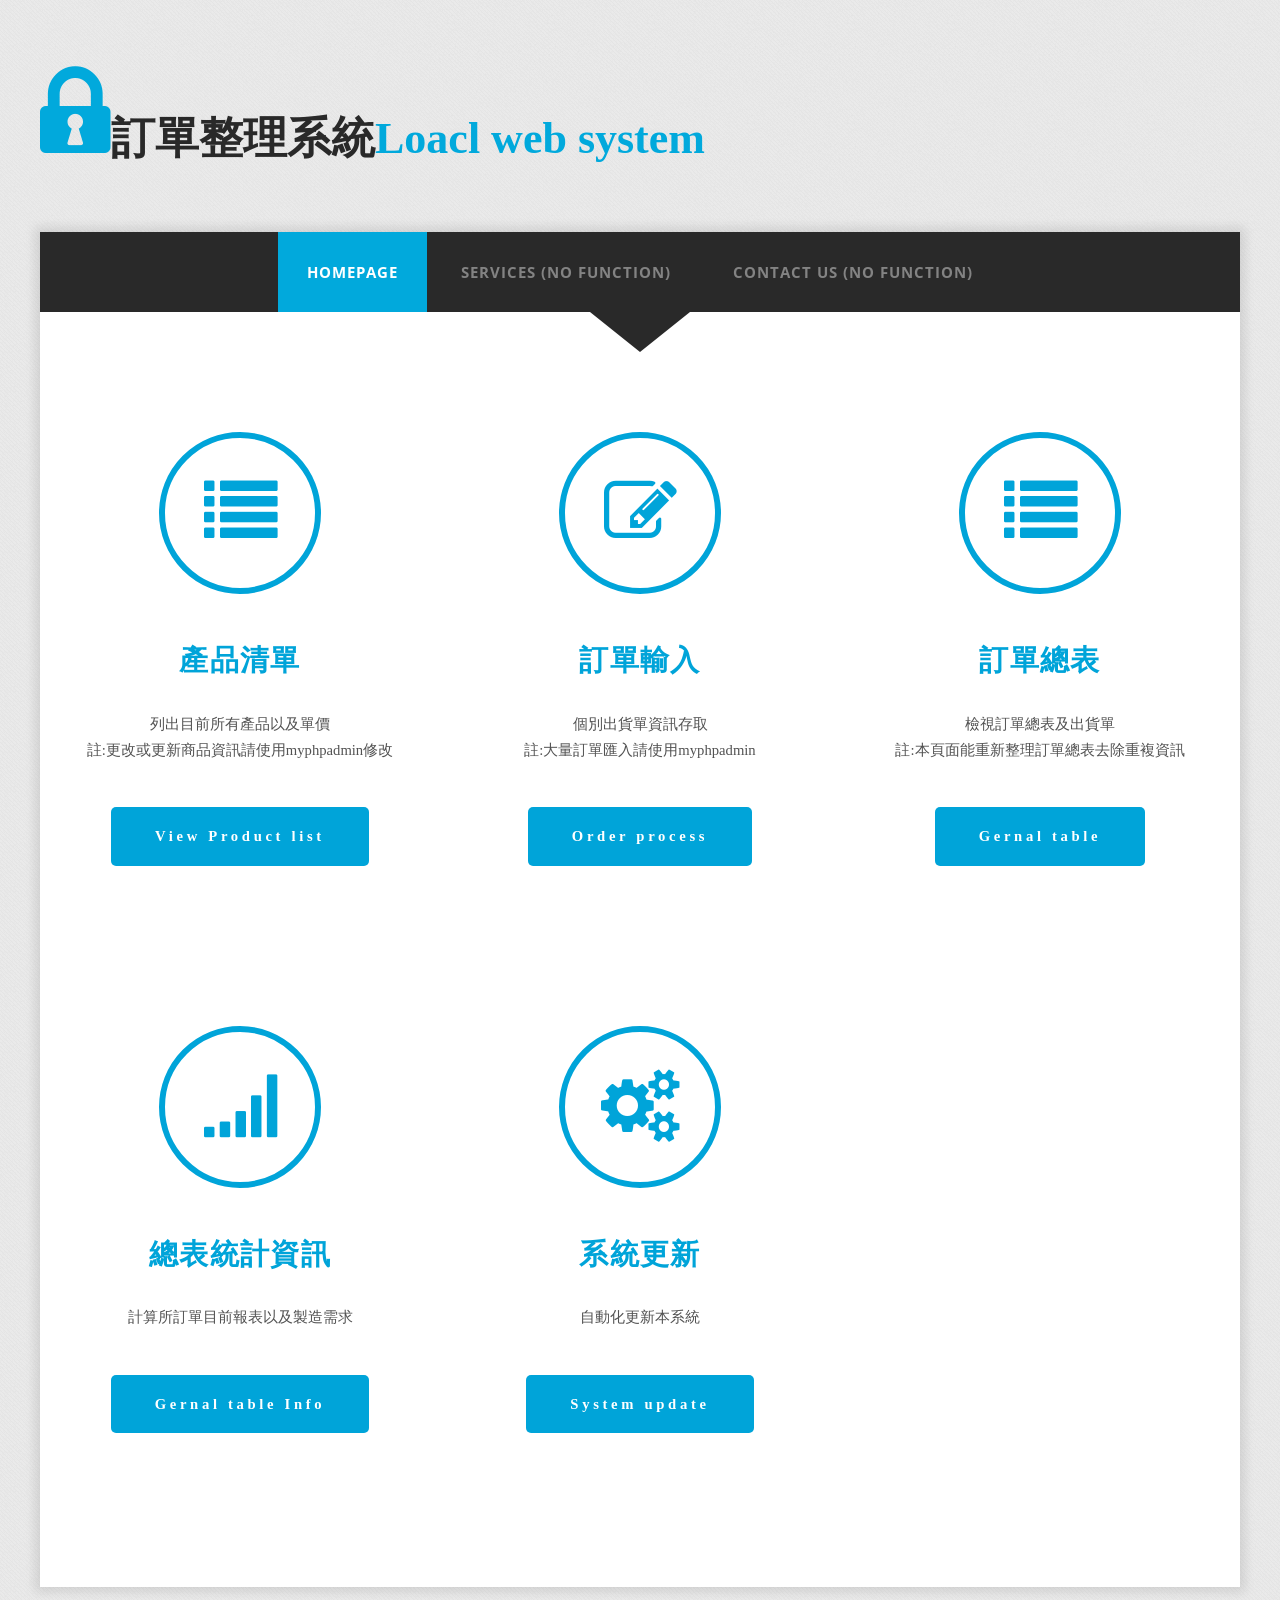
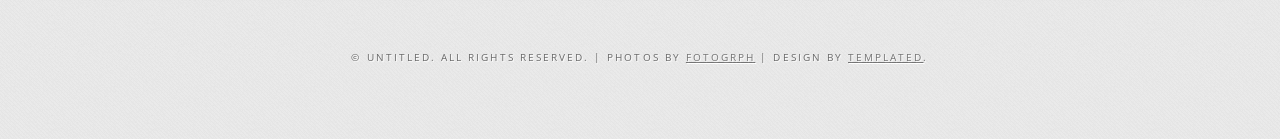
==== index.html @ a763fcd6 "update test" ====
<!DOCTYPE html PUBLIC "-//W3C//DTD XHTML 1.0 Strict//EN" "http://www.w3.org/TR/xhtml1/DTD/xhtml1-strict.dtd">
<!--
Design by TEMPLATED
http://templated.co
Released for free under the Creative Commons Attribution License

Name       : Justifiable 
Description: A two-column, fixed-width design with dark color scheme.
Version    : 1.0
Released   : 20130801

-->
<html xmlns="http://www.w3.org/1999/xhtml">
<head>
<meta http-equiv="Content-Type" content="text/html; charset=utf-8" />
<title>The test temple</title>
<meta name="keywords" content="" />
<meta name="description" content="" />
<link href="http://fonts.googleapis.com/css?family=Open+Sans:400,300,600,700,800|Open+Sans+Condensed:300,700" rel="stylesheet" />
<link href="default.css" rel="stylesheet" type="text/css" media="all" />
<link href="fonts.css" rel="stylesheet" type="text/css" media="all" />

<!--[if IE 6]><link href="default_ie6.css" rel="stylesheet" type="text/css" /><![endif]-->

</head>
<body>
<div id="logo" class="container">
	<h1 style="font-family:微軟正黑體;text-transform:initial;font-size:300%"><span class="icon icon-lock icon-size"></span>訂單整理系統<span>Loacl web system</span></h1>
</div>
<div id="wrapper" class="container">
	<div id="menu" class="container">
		<ul>
			<li class="current_page_item"><a href="#" accesskey="1" title="">Homepage</a></li>
			<li><a href="#" accesskey="1" title="">Services (No function)</a></li>
			<li><a href="#" accesskey="5" title="">Contact Us (No function)</a></li>
		</ul>
	</div>
	<div id="three-column" class="container">
		<div><span class="arrow-down"></span></div>
		<div id="tbox1"> <span class="icon icon-list"></span>
			<div class="title">
				<h2 style="font-family:微軟正黑體;text-transform:initial;font-size:200%">產品清單</h2>
			</div>
			<p style="font-family:微軟正黑體;text-transform:initial;font-size:100%">列出目前所有產品以及單價<br>註:更改或更新商品資訊請使用myphpadmin修改</p>
			<a href="call_product_list_from_mysql.php" class="button" style="font-family:微軟正黑體;text-transform:initial;font-size:150%">View Product list</a> </div>
		<div id="tbox2"> <span class="icon icon-edit"></span>
			<div class="title">
				<h2 style="font-family:微軟正黑體;text-transform:initial;font-size:200%">訂單輸入</h2>
			</div>
			<p style="font-family:微軟正黑體;text-transform:initial;font-size:100%">個別出貨單資訊存取<br>註:大量訂單匯入請使用myphpadmin</p>
			<a href="order_process.php" class="button" style="font-family:微軟正黑體;text-transform:initial;font-size:150%">Order process</a> </div>
		<div id="tbox3"> <span class="icon icon-list"></span>
			<div class="title">
				<h2 style="font-family:微軟正黑體;text-transform:initial;font-size:200%">訂單總表</h2>
			</div>
			<p style="font-family:微軟正黑體;text-transform:initial;font-size:100%">檢視訂單總表及出貨單<br>註:本頁面能重新整理訂單總表去除重複資訊</p>
			<a href="get_gernal_table.php" class="button" style="font-family:微軟正黑體;text-transform:initial;font-size:150%">Gernal table</a> </div>
	</div>
	<div id="three-column" class="container">
		<div id="tbox1"> <span class="icon icon-signal"></span>
			<div class="title">
				<h2 style="font-family:微軟正黑體;text-transform:initial;font-size:200%">總表統計資訊</h2>
			</div>
			<p style="font-family:微軟正黑體;text-transform:initial;font-size:100%">計算所訂單目前報表以及製造需求</p>
			<a href="general_table.php" class="button" style="font-family:微軟正黑體;text-transform:initial;font-size:150%">Gernal table Info</a> </div>
		
		<div id="tbox2"> <span class="icon icon-cogs"></span>
			<div class="title">
				<h2 style="font-family:微軟正黑體;text-transform:initial;font-size:200%">系統更新</h2>
			</div>
			<p style="font-family:微軟正黑體;text-transform:initial;font-size:100%">自動化更新本系統</p>
			<a href="update.php" class="button" style="font-family:微軟正黑體;text-transform:initial;font-size:150%">System update</a> </div>
	</div>
	<!---
	<div id="page">
		<div><span class="arrow-down"></span></div>
		<div id="box1">
			<div class="title">
				<h2>Welcome to our website</h2>
				<span class="byline">Integer sit amet pede vel arcu aliquet pretium</span> </div>
			<p>This is <strong>Justifiable</strong>, a free, fully standards-compliant CSS template designed by <a href="http://templated.co" rel="nofollow">TEMPLATED</a>. The photos in this template are from <a href="http://fotogrph.com/"> Fotogrph</a>. This free template is released under the <a href="http://templated.co/license">Creative Commons Attribution</a> license, so you're pretty much free to do whatever you want with it (even use it commercially) provided you give us credit for it. Have fun :) </p>
			<a href="#" class="button">Learn More</a>
		</div>
		<div id="box2">
			<div class="title">
				<h2>Fusce ultrices fringilla</h2>
				<span class="byline">Integer sit amet pede vel arcu aliquet pretium</span> </div>
			<p>Mauris aliquet. Aliquam sem leo, vulputate sed, convallis at, ultricies quis, justo. Donec nonummy magna quis risus. Quisque eleifend. Phasellus tempor vehicula justo. Aliquam lacinia metus ut elit. Suspendisse iaculis mauris nec lorem. Quisque semper augue mattis wisi. Maecenas ligula. Pellentesque viverra vulputate enim. Aliquam erat volutpat. Curabitur sit amet nulla. Nam in massa.</p>	
			<a href="#" class="button">Learn More</a>
		</div>
	</div>
	<div id="portfolio">
		<div><span class="arrow-down"></span></div>
		<div class="title">
			<h2>Our Latest Work</h2>
			<span class="byline">Integer sit amet pede vel arcu aliquet pretium</span> </div>
		<ul>
			<li class="current_item"><a href="#" class="image image-full"><img src="images/pic01.jpg" alt="" /></a></li>
			<li><a href="#" class="image image-full"><img src="images/pic02.jpg" alt="" /></a></li>
			<li><a href="#" class="image image-full"><img src="images/pic03.jpg" alt="" /></a></li>
			<li><a href="#" class="image image-full"><img src="images/pic04.jpg" alt="" /></a></li>
			<li><a href="#" class="image image-full"><img src="images/pic05.jpg" alt="" /></a></li>
			<li><a href="#" class="image image-full"><img src="images/pic06.jpg" alt="" /></a></li>
		</ul>
		<div class="content">
			<p>Aliquam sem leo, vulputate sed, convallis at, ultricies quis, justo. Donec nonummy magna quis risus. Quisque eleifend. Phasellus tempor vehicula justo. Aliquam lacinia metus ut elit. Suspendisse iaculis mauris nec lorem. Vestibulum suscipit volutpat nulla.</p>
			<div class="actions"> <a href="#" class="button button-big">Get Started</a> <a href="#" class="button button-big button-alt">Learn More</a> </div>
		</div>
	</div>
	---->
</div>

<div id="copyright">
	<p>&copy; Untitled. All rights reserved. | Photos by <a href="http://fotogrph.com/">Fotogrph</a> | Design by <a href="http://templated.co" rel="nofollow">TEMPLATED</a>.</p>
</div>
</body>
</html>
---- default.css ----
html, body
	{
		height: 100%;
	}
	
	body
	{
		margin: 0px;
		padding: 0px;
		background: #E9E9E9 url(images/bg01.png) repeat;
		font-family: 'Open Sans', sans-serif;
		font-size: 11pt;
		font-weight: 400;
		color: #969696;
	}
	
	
	h1, h2, h3
	{
		margin: 0;
		padding: 0;
		font-weight: 900;
	}
	
	p, ol, ul
	{
		margin-top: 0;
	}
	
	ol, ul
	{
		padding: 0;
		list-style: none;
	}
	
	p
	{
		line-height: 180%;
	}
	
	strong
	{
	}
	
	a
	{
		color: #0000FF;
	}
	
	a:hover
	{
		text-decoration: none;
	}
	
	.container
	{
		margin: 0px auto;
		width: 1200px;
	}

	.container2
	{
		margin: 0px auto;
		width: 1200px;
	}
	
/*********************************************************************************/
/* Image Style                                                                   */
/*********************************************************************************/

	.image
	{
		display: inline-block;
	}
	
	.image img
	{
		display: block;
		width: 100%;
	}
	
	.image-full
	{
		display: block;
		width: 100%;
		margin: 0 0 0 0;
	}
	
	.image-left
	{
		float: left;
		margin: 0 2em 2em 0;
	}
	
	.image-centered
	{
		display: block;
		margin: 0 0 2em 0;
	}
	
	.image-centered img
	{
		margin: 0 auto;
		width: auto;
	}

/*********************************************************************************/
/* List Styles                                                                   */
/*********************************************************************************/

	ul.style1
	{
	}


/*********************************************************************************/
/* Social Icon Styles                                                            */
/*********************************************************************************/

	ul.contact
	{
		margin: 0;
		padding: 2em 0em 0em 0em;
		list-style: none;
	}
	
	ul.contact li
	{
		display: inline-block;
		padding: 0em 0.30em;
		font-size: 1em;
	}
	
	ul.contact li span
	{
		display: none;
		margin: 0;
		padding: 0;
	}
	
	ul.contact li a
	{
		color: #FFF;
	}
	
	ul.contact li a:before
	{
		display: inline-block;
		background: #3f3f3f;
		width: 40px;
		height: 40px;
		line-height: 40px;
		border-radius: 20px;
		text-align: center;
		color: #FFFFFF;
	}
	
	ul.contact li a.icon-twitter:before { background: #2DAAE4; }
	ul.contact li a.icon-facebook:before { background: #39599F; }
	ul.contact li a.icon-dribbble:before { background: #C4376B;	}
	ul.contact li a.icon-tumblr:before { background: #31516A; }
	ul.contact li a.icon-rss:before { background: #F2600B; }

/*********************************************************************************/
/* Button Style                                                                  */
/*********************************************************************************/

	.button
	{
		display: inline-block;
		margin-top: 2em;
		background: #00A4D9;
		border-radius: 5px;
		line-height: 4em;
		padding: 0 3em;
		-webkit-transition: all .25s ease-in-out;
		-moz-transition: all .25s ease-in-out;
		-ms-transition: all .25s ease-in-out;
		-o-transition: all .25s ease-in-out;
		transition: all .25s ease-in-out;
		letter-spacing: 0.25em;
		text-decoration: none;
		text-transform: uppercase;
		outline: 0;
		white-space: nowrap;
		font-weight: 900;
		font-size: 1em !important;
		color: #fff !important;
	}

		.button:hover
		{
			background: #18ACD9;
			-webkit-transition: all .25s ease-in-out;
			-moz-transition: all .25s ease-in-out;
			-ms-transition: all .25s ease-in-out;
			-o-transition: all .25s ease-in-out;
			transition: all .25s ease-in-out;
		}
		
		.button:active
		{
			background: #0091BD;
			-webkit-transition: all .25s ease-in-out;
			-moz-transition: all .25s ease-in-out;
			-ms-transition: all .25s ease-in-out;
			-o-transition: all .25s ease-in-out;
			transition: all .25s ease-in-out;
		}
		
			.button-big
			{
				line-height: 4em;
				padding: 0 3em;
				font-size: 1.1em !important;
			}
		
/*********************************************************************************/
/* Wrappers                                                                      */
/*********************************************************************************/

	#wrapper
	{
		position: relative;
		padding: 0em 0em 5em 0em;
		background: #FFF;
		box-shadow: 0px 0px 10px 5px rgba(0,0,0,0.1);
	}

/*********************************************************************************/
/* Header                                                                        */
/*********************************************************************************/

	#header
	{
		height: 10em;
	}

/*********************************************************************************/
/* Logo                                                                          */
/*********************************************************************************/

	#logo
	{
		margin: 4em auto 4em auto;
		text-transform: uppercase;
	}
	
	#logo h1
	{
		font-size: 2.2em;
		color: #292929;
	}
	
	#logo h1 a
	{
		margin-left: 0.50em;
		text-decoration: none;
		font-size: 1.5em;
		color: #292929;
	}
	
	#logo span
	{
		color: #01A9DC;
	}

	#logo .icon-size
	{
		padding-top: 0.20em;
		font-size: 2em !important;
		color: #01A9DC;
	}
	
	#logo p
	{
		margin: 0;
		padding: 0 0 0 5em;
		letter-spacing: 0.10em;
		font-size: 0.90em;
		color: #828282;
	}

	#logo p a
	{
		text-decoration: none;
		color: #828282;
	}


/*********************************************************************************/
/* Menu                                                                          */
/*********************************************************************************/

	#menu
	{
		background: #292929;
	}
	
	#menu ul
	{
		margin: 0;
		padding: 0px 0px 0px 0px;
		list-style: none;
		line-height: normal;
		text-align: center;
	}
	
	#menu li
	{
		display: inline-block;
	}
	
	#menu a
	{
		display: block;
		padding: 0em 2em;
		line-height: 80px;
		letter-spacing: 1px;
		text-decoration: none;
		text-transform: uppercase;
		font-size: 1em;
		font-weight: 700;
		color: #838383;
	}
	
	#menu .current_page_item a
	{
		background: #01A9DC;
		color: #FFF;
	}
	
	#menu a:hover
	{
		text-decoration: none;
		color: #FFF;
	}


/*********************************************************************************/
/* Banner                                                                        */
/*********************************************************************************/

	#banner
	{
	}

/*********************************************************************************/
/* Page                                                                          */
/*********************************************************************************/

	#page
	{
		overflow: hidden;
		width: 1100px;
		padding: 0em 50px 5em 50px;
		background: #F4F4F4;
		color: #191919;
	}
	
	#page .arrow-down {
		border-top-color: #FFF !important;
	}
	
	#page .title
	{
		padding: 3em 0em;
		letter-spacing: 0.10em;
		text-transform: uppercase;
	}
	
	#page .title h2
	{
		font-size: 2em;
		color: #474747;
	}
	
	#page .title .byline
	{
		padding-top: 0.50em;
		font-size: 0.90em;
		color: #858585;
	}

	#page #box1
	{
		float: left;
		width: 500px;
	}

	#page #box2
	{
		float: right;
		width: 500px;
	}
	
	#page a
	{
		color: #01A9DC;
	}

/*********************************************************************************/
/* Content                                                                       */
/*********************************************************************************/

	#content
	{
	}

/*********************************************************************************/
/* Sidebar                                                                       */
/*********************************************************************************/

	#sidebar
	{
	}

/*********************************************************************************/
/* Footer                                                                        */
/*********************************************************************************/

	#footer
	{
	}

/*********************************************************************************/
/* Copyright                                                                     */
/*********************************************************************************/

	#copyright
	{
		padding: 6em 0em;
		font-size: 0.70em;
		letter-spacing: 0.20em;
		text-align: center;
		text-transform: uppercase;
		text-shadow: 1px 1px 1px #FFF;
		color: #6A6A6A;
	}
	
	#copyright a
	{
		color: #747474;
	}

/*********************************************************************************/
/* Portfolio                                                                     */
/*********************************************************************************/

	#portfolio
	{
		position: relative;
		overflow: hidden;
		width: 1050px;
		padding: 0em 75px 6em 75px;
		background: #292929 url(images/bg01.png) repeat;
	}
	
	#portfolio ul
	{
		margin-bottom: 2em;
		padding: 0;
		list-style: none;
	}
	
	#portfolio li
	{
		float: left;
		width: 310px;
		margin: 0px 10px;
		padding: 10px 10px;
	}
	
	#portfolio li img
	{
		border: 10px solid rgba(0,0,0,.10);
	}
	
	#portfolio li a
	{
		-webkit-transition: all .25s ease-in-out;
		-moz-transition: all .25s ease-in-out;
		-ms-transition: all .25s ease-in-out;
		-o-transition: all .25s ease-in-out;
		transition: all .25s ease-in-out;
		opacity: .5;
	}

	#portfolio li a:hover
	{
		-webkit-transition: all .25s ease-in-out;
		-moz-transition: all .25s ease-in-out;
		-ms-transition: all .25s ease-in-out;
		-o-transition: all .25s ease-in-out;
		transition: all .25s ease-in-out;
		opacity: 1;
	}
	
	#portfolio .current_item a
	{
		opacity: 1;
	}
	
	#portfolio .title
	{
		padding: 3em 0em;
		letter-spacing: 0.20em;
		text-align: center;
		text-transform: uppercase;
	}
	
	#portfolio .title h2
	{
		font-size: 2.5em;
		color: #FFF;
	}
	
	#portfolio .title .byline
	{
		padding-top: 0.50em;
		font-size: 0.90em;
		color: #858585;
	}
	
	#portfolio .actions
	{
		text-align: center;
	}
	
	#portfolio .content
	{
		overflow: hidden;
		padding: 2em 5em 0em 5em;
		text-align: center;
		color: #858585;
	}
	
	#portfolio .content p
	{
		text-shadow: 0px 1px 0px #000;
		font-size: 1.2em;
	}
	
	#portfolio .button
	{
		margin: 2em 0.50em 0em 0.50em;
	}
	
	#portfolio .arrow-down {
		border-top-color: #F4F4F4 !important;
	}

	#pbox1,
	#pbox2,
	#pbox3
	{
		float: left;
		width: 400px;
	}

	.arrow-down {
		margin: 0 auto;
		width:0;
		height:0;
		border-top: 40px solid #FFF;
		border-left: 50px solid transparent;
		border-right: 50px solid transparent;
		display: block;
		text-align: center;
	}
	
/*********************************************************************************/
/* Three Columns                                                                 */
/*********************************************************************************/

	#three-column
	{
		overflow: hidden;
		text-align: center;
		color: #525252;
	}
	
	#three-column h2
	{
		margin: 1em 0em;
		text-transform: uppercase;
		font-size: 1.5em;
		font-weight: 700;
		color: #454445;
	}
	
	#three-column .icon
	{
		position: relative;
		display: block;
		margin: 0px auto 0.80em auto;
		line-height: 150px;
		font-size: 4em;
		background: #FFF;
		width: 150px;
		height: 150px;
		border-radius: 100px;
		border: 6px solid #00A4D9;
		text-align: center;
		color: #00A4D9;
	}
		
	#three-column #tbox1,
	#three-column #tbox2,
	#three-column #tbox3
	{
		float: left;
		width: 320px;
		padding: 80px 40px 80px 40px;
	}
	
	#three-column .title
	{
		letter-spacing: 0.10em;
		text-align: center;
		text-transform: uppercase;
	}
	
	#three-column .title h2
	{
		font-size: 1.60em;
		font-weight: 900;
		font-family: 'Open Sans', sans-serif;
		color: #00A4D9;
	}
	
	#three-column .title .byline
	{
		padding-top: 0.50em;
		font-size: 0.90em;
		color: #858585;
	}

	#three-column .arrow-down
	{
		border-top-color: #292929;
	}
---- fonts.css ----
@charset 'UTF-8';

@font-face
{
	font-family: 'FontAwesome';
	src: url('fonts/fontawesome-webfont.eot?v=3.0.1');
	src: url('fonts/fontawesome-webfont.eot?#iefix&v=3.0.1') format('embedded-opentype'),
	     url('fonts/fontawesome-webfont.woff?v=3.0.1') format('woff'),
	     url('fonts/fontawesome-webfont.ttf?v=3.0.1') format('truetype'),
	     url('fonts/fontawesome-webfont.svg#FontAwesome') format('svg');
	font-weight: normal;
	font-style: normal;
}

@font-face
{
	font-family: 'Font-Awesome-Social';
	src: url('fonts/fontawesome-social-webfont.eot');
	src: url('fonts/fontawesome-social-webfont.eot?#iefix') format('embedded-opentype'),
	     url('fonts/fontawesome-social-webfont.woff') format('woff'),
		 url('fonts/fontawesome-social-webfont.ttf') format('truetype'),
		 url('fonts/fontawesome-social-webfont.svg#Font-Awesome-More') format('svg');
	font-weight: normal;
	font-style: normal;
}

/*********************************************************************************/
/* Icons                                                                         */
/*********************************************************************************/

	/*
		Powered by:
		
		Font Awesome (http://fortawesome.github.com/Font-Awesome/)
		Font Awesome More (http://gregoryloucas.github.com/Font-Awesome-More/)
	*/

	.icon
	{
		text-decoration: none;
	}

		.icon:before
		{
			font-size: 1.25em;
			text-decoration: none;
			font-family: FontAwesome;
			font-weight: normal;
			font-style: normal;
			-webkit-text-rendering: optimizeLegibility;
			-moz-text-rendering: optimizeLegibility;
			-ms-text-rendering: optimizeLegibility;
			-o-text-rendering: optimizeLegibility;
			text-rendering: optimizeLegibility;
			-webkit-font-smoothing: antialiased;
			-moz-font-smoothing: antialiased;
			-ms-font-smoothing: antialiased;
			-o-font-smoothing: antialiased;
			font-smoothing: antialiased;
			-webkit-font-feature-settings: "liga" 1, "dlig" 1;
			-moz-font-feature-settings: "liga=1, dlig=1";
			-ms-font-feature-settings: "liga" 1, "dlig" 1;
			-o-font-feature-settings: "liga" 1, "dlig" 1;
			font-feature-settings: "liga" 1, "dlig" 1;
		}

		.icon-glass:before                { content: "\f000"; }
		.icon-music:before                { content: "\f001"; }
		.icon-search:before               { content: "\f002"; }
		.icon-envelope:before             { content: "\f003"; }
		.icon-heart:before                { content: "\f004"; }
		.icon-star:before                 { content: "\f005"; }
		.icon-star-empty:before           { content: "\f006"; }
		.icon-user:before                 { content: "\f007"; }
		.icon-film:before                 { content: "\f008"; }
		.icon-th-large:before             { content: "\f009"; }
		.icon-th:before                   { content: "\f00a"; }
		.icon-th-list:before              { content: "\f00b"; }
		.icon-ok:before                   { content: "\f00c"; }
		.icon-remove:before               { content: "\f00d"; }
		.icon-zoom-in:before              { content: "\f00e"; }

		.icon-zoom-out:before             { content: "\f010"; }
		.icon-off:before                  { content: "\f011"; }
		.icon-signal:before               { content: "\f012"; }
		.icon-cog:before                  { content: "\f013"; }
		.icon-trash:before                { content: "\f014"; }
		.icon-home:before                 { content: "\f015"; }
		.icon-file:before                 { content: "\f016"; }
		.icon-time:before                 { content: "\f017"; }
		.icon-road:before                 { content: "\f018"; }
		.icon-download-alt:before         { content: "\f019"; }
		.icon-download:before             { content: "\f01a"; }
		.icon-upload:before               { content: "\f01b"; }
		.icon-inbox:before                { content: "\f01c"; }
		.icon-play-circle:before          { content: "\f01d"; }
		.icon-repeat:before               { content: "\f01e"; }

		/* \f020 doesn't work in Safari. all shifted one down */
		.icon-refresh:before              { content: "\f021"; }
		.icon-list-alt:before             { content: "\f022"; }
		.icon-lock:before                 { content: "\f023"; }
		.icon-flag:before                 { content: "\f024"; }
		.icon-headphones:before           { content: "\f025"; }
		.icon-volume-off:before           { content: "\f026"; }
		.icon-volume-down:before          { content: "\f027"; }
		.icon-volume-up:before            { content: "\f028"; }
		.icon-qrcode:before               { content: "\f029"; }
		.icon-barcode:before              { content: "\f02a"; }
		.icon-tag:before                  { content: "\f02b"; }
		.icon-tags:before                 { content: "\f02c"; }
		.icon-book:before                 { content: "\f02d"; }
		.icon-bookmark:before             { content: "\f02e"; }
		.icon-print:before                { content: "\f02f"; }

		.icon-camera:before               { content: "\f030"; }
		.icon-font:before                 { content: "\f031"; }
		.icon-bold:before                 { content: "\f032"; }
		.icon-italic:before               { content: "\f033"; }
		.icon-text-height:before          { content: "\f034"; }
		.icon-text-width:before           { content: "\f035"; }
		.icon-align-left:before           { content: "\f036"; }
		.icon-align-center:before         { content: "\f037"; }
		.icon-align-right:before          { content: "\f038"; }
		.icon-align-justify:before        { content: "\f039"; }
		.icon-list:before                 { content: "\f03a"; }
		.icon-indent-left:before          { content: "\f03b"; }
		.icon-indent-right:before         { content: "\f03c"; }
		.icon-facetime-video:before       { content: "\f03d"; }
		.icon-picture:before              { content: "\f03e"; }

		.icon-pencil:before               { content: "\f040"; }
		.icon-map-marker:before           { content: "\f041"; }
		.icon-adjust:before               { content: "\f042"; }
		.icon-tint:before                 { content: "\f043"; }
		.icon-edit:before                 { content: "\f044"; }
		.icon-share:before                { content: "\f045"; }
		.icon-check:before                { content: "\f046"; }
		.icon-move:before                 { content: "\f047"; }
		.icon-step-backward:before        { content: "\f048"; }
		.icon-fast-backward:before        { content: "\f049"; }
		.icon-backward:before             { content: "\f04a"; }
		.icon-play:before                 { content: "\f04b"; }
		.icon-pause:before                { content: "\f04c"; }
		.icon-stop:before                 { content: "\f04d"; }
		.icon-forward:before              { content: "\f04e"; }

		.icon-fast-forward:before         { content: "\f050"; }
		.icon-step-forward:before         { content: "\f051"; }
		.icon-eject:before                { content: "\f052"; }
		.icon-chevron-left:before         { content: "\f053"; }
		.icon-chevron-right:before        { content: "\f054"; }
		.icon-plus-sign:before            { content: "\f055"; }
		.icon-minus-sign:before           { content: "\f056"; }
		.icon-remove-sign:before          { content: "\f057"; }
		.icon-ok-sign:before              { content: "\f058"; }
		.icon-question-sign:before        { content: "\f059"; }
		.icon-info-sign:before            { content: "\f05a"; }
		.icon-screenshot:before           { content: "\f05b"; }
		.icon-remove-circle:before        { content: "\f05c"; }
		.icon-ok-circle:before            { content: "\f05d"; }
		.icon-ban-circle:before           { content: "\f05e"; }

		.icon-arrow-left:before           { content: "\f060"; }
		.icon-arrow-right:before          { content: "\f061"; }
		.icon-arrow-up:before             { content: "\f062"; }
		.icon-arrow-down:before           { content: "\f063"; }
		.icon-share-alt:before            { content: "\f064"; }
		.icon-resize-full:before          { content: "\f065"; }
		.icon-resize-small:before         { content: "\f066"; }
		.icon-plus:before                 { content: "\f067"; }
		.icon-minus:before                { content: "\f068"; }
		.icon-asterisk:before             { content: "\f069"; }
		.icon-exclamation-sign:before     { content: "\f06a"; }
		.icon-gift:before                 { content: "\f06b"; }
		.icon-leaf:before                 { content: "\f06c"; }
		.icon-fire:before                 { content: "\f06d"; }
		.icon-eye-open:before             { content: "\f06e"; }

		.icon-eye-close:before            { content: "\f070"; }
		.icon-warning-sign:before         { content: "\f071"; }
		.icon-plane:before                { content: "\f072"; }
		.icon-calendar:before             { content: "\f073"; }
		.icon-random:before               { content: "\f074"; }
		.icon-comment:before              { content: "\f075"; }
		.icon-magnet:before               { content: "\f076"; }
		.icon-chevron-up:before           { content: "\f077"; }
		.icon-chevron-down:before         { content: "\f078"; }
		.icon-retweet:before              { content: "\f079"; }
		.icon-shopping-cart:before        { content: "\f07a"; }
		.icon-folder-close:before         { content: "\f07b"; }
		.icon-folder-open:before          { content: "\f07c"; }
		.icon-resize-vertical:before      { content: "\f07d"; }
		.icon-resize-horizontal:before    { content: "\f07e"; }

		.icon-bar-chart:before            { content: "\f080"; }
		.icon-twitter-sign:before         { content: "\f081"; }
		.icon-facebook-sign:before        { content: "\f082"; }
		.icon-camera-retro:before         { content: "\f083"; }
		.icon-key:before                  { content: "\f084"; }
		.icon-cogs:before                 { content: "\f085"; }
		.icon-comments:before             { content: "\f086"; }
		.icon-thumbs-up:before            { content: "\f087"; }
		.icon-thumbs-down:before          { content: "\f088"; }
		.icon-star-half:before            { content: "\f089"; }
		.icon-heart-empty:before          { content: "\f08a"; }
		.icon-signout:before              { content: "\f08b"; }
		.icon-linkedin-sign:before        { content: "\f08c"; }
		.icon-pushpin:before              { content: "\f08d"; }
		.icon-external-link:before        { content: "\f08e"; }

		.icon-signin:before               { content: "\f090"; }
		.icon-trophy:before               { content: "\f091"; }
		.icon-github-sign:before          { content: "\f092"; }
		.icon-upload-alt:before           { content: "\f093"; }
		.icon-lemon:before                { content: "\f094"; }
		.icon-phone:before                { content: "\f095"; }
		.icon-check-empty:before          { content: "\f096"; }
		.icon-bookmark-empty:before       { content: "\f097"; }
		.icon-phone-sign:before           { content: "\f098"; }
		.icon-twitter:before              { content: "\f099"; }
		.icon-facebook:before             { content: "\f09a"; }
		.icon-github:before               { content: "\f09b"; }
		.icon-unlock:before               { content: "\f09c"; }
		.icon-credit-card:before          { content: "\f09d"; }
		.icon-rss:before                  { content: "\f09e"; }

		.icon-hdd:before                  { content: "\f0a0"; }
		.icon-bullhorn:before             { content: "\f0a1"; }
		.icon-bell:before                 { content: "\f0a2"; }
		.icon-certificate:before          { content: "\f0a3"; }
		.icon-hand-right:before           { content: "\f0a4"; }
		.icon-hand-left:before            { content: "\f0a5"; }
		.icon-hand-up:before              { content: "\f0a6"; }
		.icon-hand-down:before            { content: "\f0a7"; }
		.icon-circle-arrow-left:before    { content: "\f0a8"; }
		.icon-circle-arrow-right:before   { content: "\f0a9"; }
		.icon-circle-arrow-up:before      { content: "\f0aa"; }
		.icon-circle-arrow-down:before    { content: "\f0ab"; }
		.icon-globe:before                { content: "\f0ac"; }
		.icon-wrench:before               { content: "\f0ad"; }
		.icon-tasks:before                { content: "\f0ae"; }

		.icon-filter:before               { content: "\f0b0"; }
		.icon-briefcase:before            { content: "\f0b1"; }
		.icon-fullscreen:before           { content: "\f0b2"; }

		.icon-group:before                { content: "\f0c0"; }
		.icon-link:before                 { content: "\f0c1"; }
		.icon-cloud:before                { content: "\f0c2"; }
		.icon-beaker:before               { content: "\f0c3"; }
		.icon-cut:before                  { content: "\f0c4"; }
		.icon-copy:before                 { content: "\f0c5"; }
		.icon-paper-clip:before           { content: "\f0c6"; }
		.icon-save:before                 { content: "\f0c7"; }
		.icon-sign-blank:before           { content: "\f0c8"; }
		.icon-reorder:before              { content: "\f0c9"; }
		.icon-list-ul:before              { content: "\f0ca"; }
		.icon-list-ol:before              { content: "\f0cb"; }
		.icon-strikethrough:before        { content: "\f0cc"; }
		.icon-underline:before            { content: "\f0cd"; }
		.icon-table:before                { content: "\f0ce"; }

		.icon-magic:before                { content: "\f0d0"; }
		.icon-truck:before                { content: "\f0d1"; }
		.icon-pinterest:before            { content: "\f0d2"; }
		.icon-pinterest-sign:before       { content: "\f0d3"; }
		.icon-google-plus-sign:before     { content: "\f0d4"; }
		.icon-google-plus:before          { content: "\f0d5"; }
		.icon-money:before                { content: "\f0d6"; }
		.icon-caret-down:before           { content: "\f0d7"; }
		.icon-caret-up:before             { content: "\f0d8"; }
		.icon-caret-left:before           { content: "\f0d9"; }
		.icon-caret-right:before          { content: "\f0da"; }
		.icon-columns:before              { content: "\f0db"; }
		.icon-sort:before                 { content: "\f0dc"; }
		.icon-sort-down:before            { content: "\f0dd"; }
		.icon-sort-up:before              { content: "\f0de"; }

		.icon-envelope-alt:before         { content: "\f0e0"; }
		.icon-linkedin:before             { content: "\f0e1"; }
		.icon-undo:before                 { content: "\f0e2"; }
		.icon-legal:before                { content: "\f0e3"; }
		.icon-dashboard:before            { content: "\f0e4"; }
		.icon-comment-alt:before          { content: "\f0e5"; }
		.icon-comments-alt:before         { content: "\f0e6"; }
		.icon-bolt:before                 { content: "\f0e7"; }
		.icon-sitemap:before              { content: "\f0e8"; }
		.icon-umbrella:before             { content: "\f0e9"; }
		.icon-paste:before                { content: "\f0ea"; }
		.icon-lightbulb:before            { content: "\f0eb"; }
		.icon-exchange:before             { content: "\f0ec"; }
		.icon-cloud-download:before       { content: "\f0ed"; }
		.icon-cloud-upload:before         { content: "\f0ee"; }

		.icon-user-md:before              { content: "\f0f0"; }
		.icon-stethoscope:before          { content: "\f0f1"; }
		.icon-suitcase:before             { content: "\f0f2"; }
		.icon-bell-alt:before             { content: "\f0f3"; }
		.icon-coffee:before               { content: "\f0f4"; }
		.icon-food:before                 { content: "\f0f5"; }
		.icon-file-alt:before             { content: "\f0f6"; }
		.icon-building:before             { content: "\f0f7"; }
		.icon-hospital:before             { content: "\f0f8"; }
		.icon-ambulance:before            { content: "\f0f9"; }
		.icon-medkit:before               { content: "\f0fa"; }
		.icon-fighter-jet:before          { content: "\f0fb"; }
		.icon-beer:before                 { content: "\f0fc"; }
		.icon-h-sign:before               { content: "\f0fd"; }
		.icon-plus-sign-alt:before        { content: "\f0fe"; }

		.icon-double-angle-left:before    { content: "\f100"; }
		.icon-double-angle-right:before   { content: "\f101"; }
		.icon-double-angle-up:before      { content: "\f102"; }
		.icon-double-angle-down:before    { content: "\f103"; }
		.icon-angle-left:before           { content: "\f104"; }
		.icon-angle-right:before          { content: "\f105"; }
		.icon-angle-up:before             { content: "\f106"; }
		.icon-angle-down:before           { content: "\f107"; }
		.icon-desktop:before              { content: "\f108"; }
		.icon-laptop:before               { content: "\f109"; }
		.icon-tablet:before               { content: "\f10a"; }
		.icon-mobile-phone:before         { content: "\f10b"; }
		.icon-circle-blank:before         { content: "\f10c"; }
		.icon-quote-left:before           { content: "\f10d"; }
		.icon-quote-right:before          { content: "\f10e"; }

		.icon-spinner:before              { content: "\f110"; }
		.icon-circle:before               { content: "\f111"; }
		.icon-reply:before                { content: "\f112"; }
		.icon-github-alt:before           { content: "\f113"; }
		.icon-folder-close-alt:before     { content: "\f114"; }
		.icon-folder-open-alt:before      { content: "\f115"; }

		.icon-blogger-sign:before,.icon-blogger:before,.icon-delicious:before,.icon-dribbble-sign:before,.icon-dribbble:before,.icon-dropbox:before,.icon-drupal:before,.icon-evernote-sign:before,.icon-evernote:before,.icon-flickr-sign:before,.icon-flickr:before,.icon-forrst-sign:before,.icon-forrst:before,.icon-foursquare-sign:before,.icon-foursquare:before,.icon-git-fork:before,.icon-hacker-news:before,.icon-instagram:before,.icon-lastfm-sign:before,.icon-lastfm:before,.icon-paypal:before,.icon-picasa-sign:before,.icon-picasa:before,.icon-reddit:before,.icon-share-this-sign:before,.icon-share-this:before,.icon-skype:before,.icon-soundcloud:before,.icon-spotify:before,.icon-stack-overflow:before,.icon-tumblr-sign:before,.icon-tumblr:before,.icon-vimeo-sign:before,.icon-vimeo:before,.icon-wordpress-sign:before,.icon-wordpress:before,.icon-yelp-sign:before,.icon-yelp:before,.icon-youtube-sign:before,.icon-youtube:before              {font-family:'Font-Awesome-Social'; }

		.icon-dropbox:before              { content: "\f300"; }
		.icon-drupal:before               { content: "\f301"; }
		.icon-git-fork:before             { content: "\f302"; }
		.icon-instagram:before            { content: "\f303"; }
		.icon-share-this-sign:before      { content: "\f304"; }
		.icon-share-this:before           { content: "\f305"; }
		.icon-foursquare-sign:before      { content: "\f306"; }
		.icon-foursquare:before           { content: "\f307"; }
		.icon-hacker-news:before          { content: "\f308"; }
		.icon-skype:before                { content: "\f309"; }
		.icon-spotify:before              { content: "\f30a"; }
		.icon-soundcloud:before           { content: "\f30b"; }
		.icon-paypal:before               { content: "\f30c"; }
		.icon-youtube-sign:before         { content: "\f30d"; }
		.icon-youtube:before              { content: "\f30e"; }
		.icon-reddit:before               { content: "\f30f"; }
		.icon-blogger-sign:before         { content: "\f310"; }
		.icon-blogger:before              { content: "\f311"; }
		.icon-dribbble-sign:before        { content: "\f312"; }
		.icon-dribbble:before             { content: "\f313"; }
		.icon-evernote-sign:before        { content: "\f314"; }
		.icon-evernote:before             { content: "\f315"; }
		.icon-flickr-sign:before          { content: "\f316"; }
		.icon-flickr:before               { content: "\f317"; }
		.icon-forrst-sign:before          { content: "\f318"; }
		.icon-forrst:before               { content: "\f319"; }
		.icon-delicious:before            { content: "\f31a"; }
		.icon-lastfm-sign:before          { content: "\f31b"; }
		.icon-lastfm:before               { content: "\f31c"; }
		.icon-picasa-sign:before          { content: "\f31d"; }
		.icon-picasa:before               { content: "\f31e"; }
		.icon-stack-overflow:before       { content: "\f320"; }
		.icon-tumblr-sign:before          { content: "\f321"; }
		.icon-tumblr:before               { content: "\f322"; }
		.icon-vimeo-sign:before           { content: "\f323"; }
		.icon-vimeo:before                { content: "\f324"; }
		.icon-wordpress-sign:before       { content: "\f325"; }
		.icon-wordpress:before            { content: "\f326"; }
		.icon-yelp-sign:before            { content: "\f327"; }
		.icon-yelp:before                 { content: "\f328"; }
		.icon-cloud-upload:before		  { content: "\f0ee"; }
		.icon-cloud-download:before		  { content: "\f0ed"; }
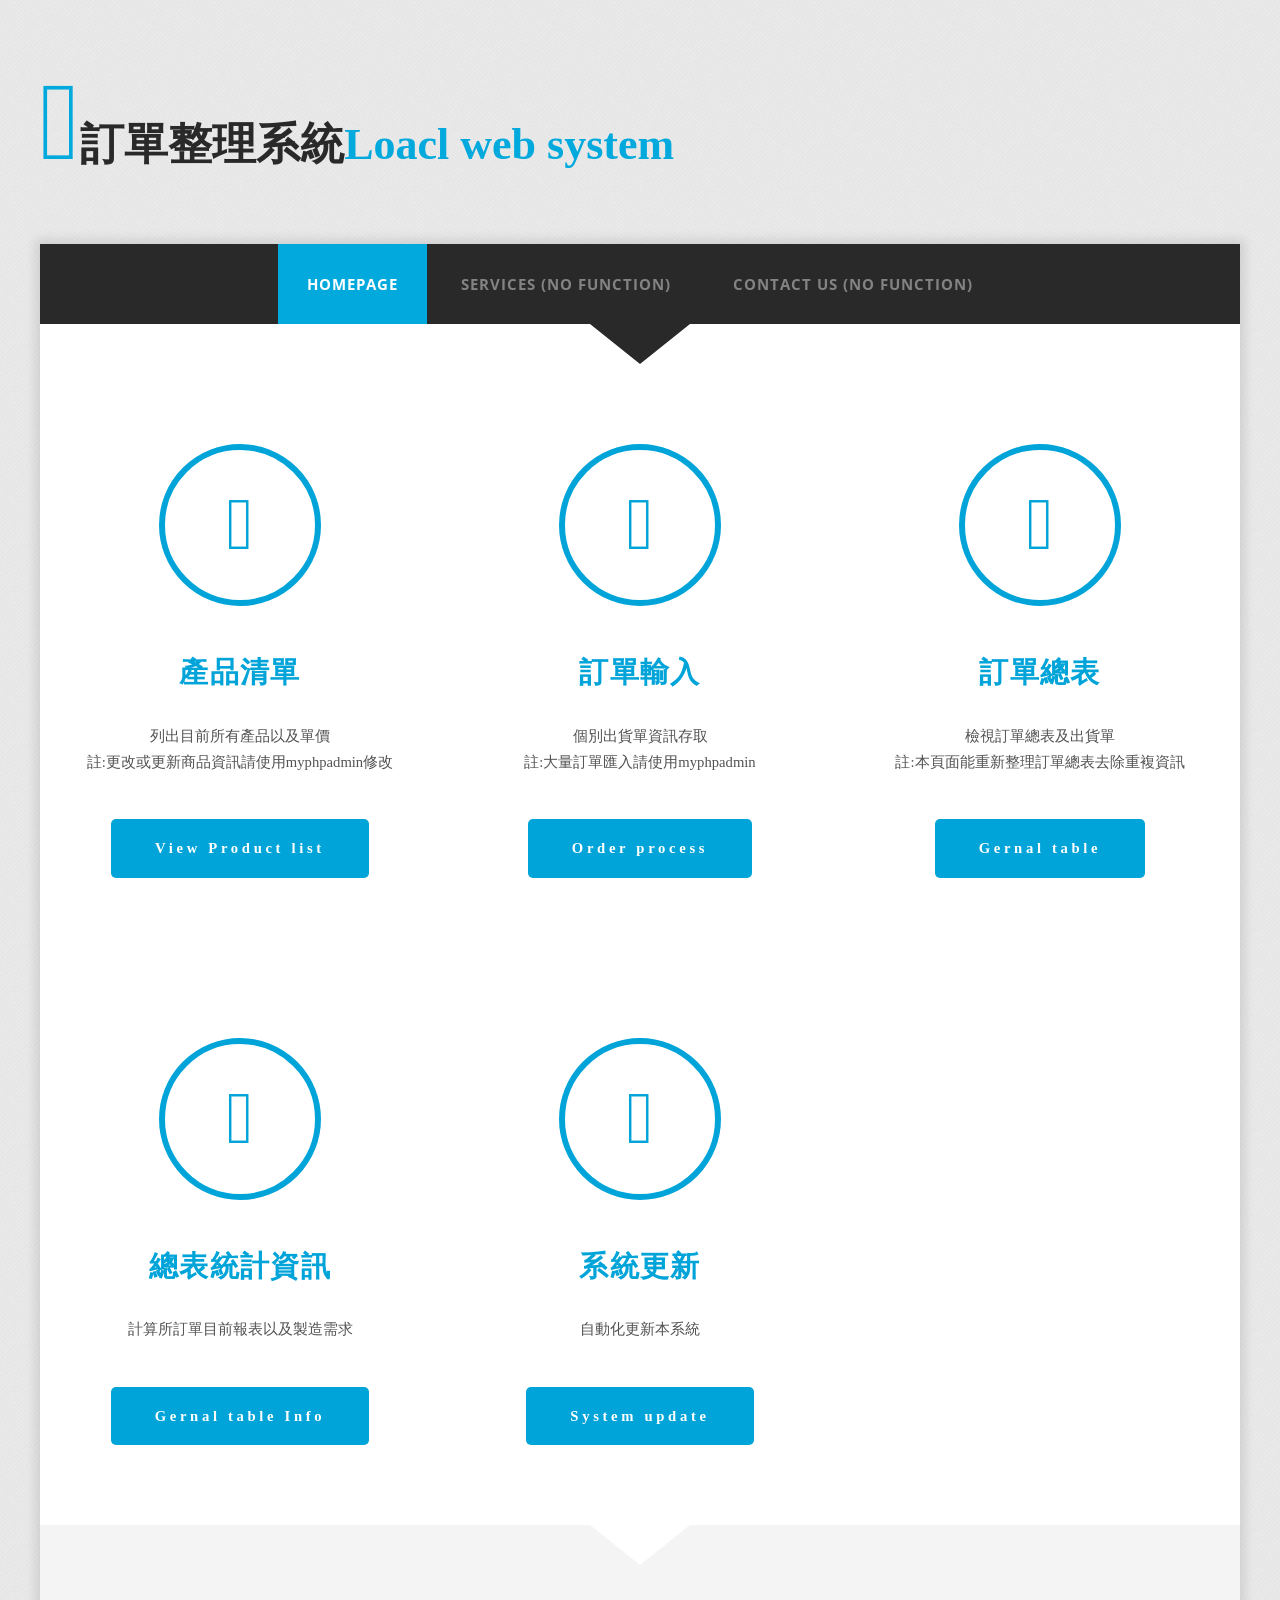
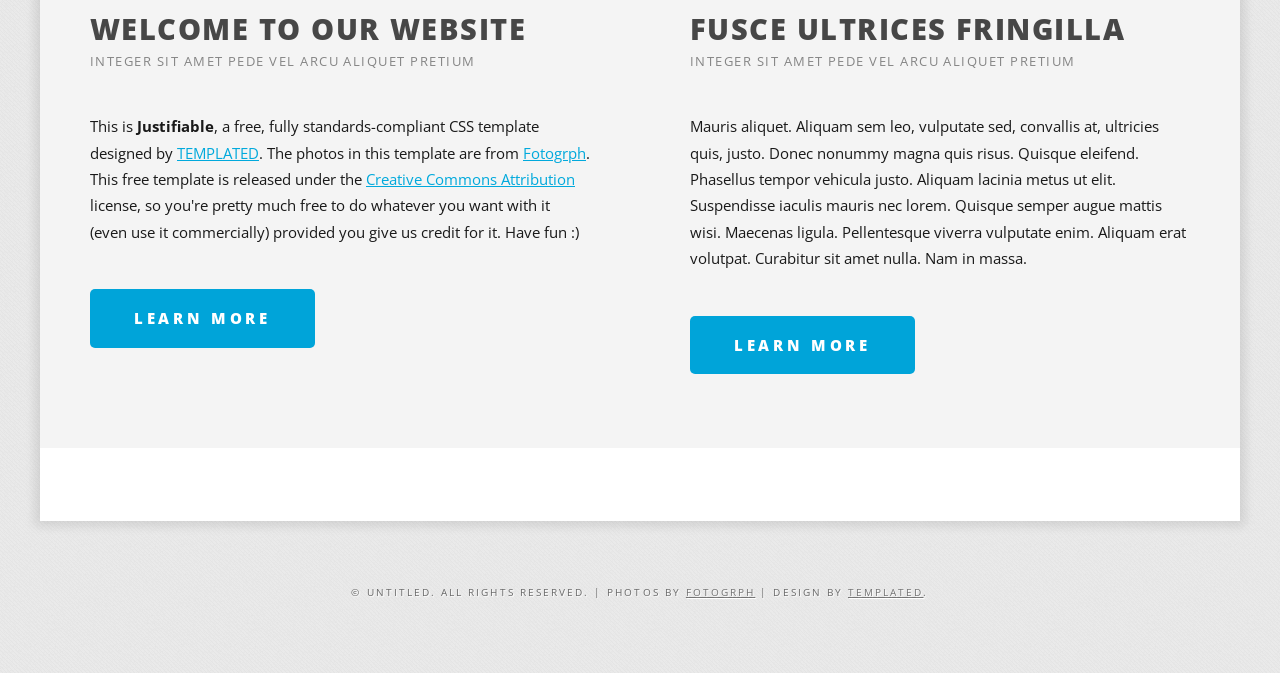
==== commit 64069b74: "update test4" ====
--- a/index.html
+++ b/index.html
@@ -71,7 +71,7 @@
 			<p style="font-family:微軟正黑體;text-transform:initial;font-size:100%">自動化更新本系統</p>
 			<a href="update.php" class="button" style="font-family:微軟正黑體;text-transform:initial;font-size:150%">System update</a> </div>
 	</div>
-	<!---
+	
 	<div id="page">
 		<div><span class="arrow-down"></span></div>
 		<div id="box1">
@@ -88,7 +88,7 @@
 			<p>Mauris aliquet. Aliquam sem leo, vulputate sed, convallis at, ultricies quis, justo. Donec nonummy magna quis risus. Quisque eleifend. Phasellus tempor vehicula justo. Aliquam lacinia metus ut elit. Suspendisse iaculis mauris nec lorem. Quisque semper augue mattis wisi. Maecenas ligula. Pellentesque viverra vulputate enim. Aliquam erat volutpat. Curabitur sit amet nulla. Nam in massa.</p>	
 			<a href="#" class="button">Learn More</a>
 		</div>
-	</div>
+	</div><!---
 	<div id="portfolio">
 		<div><span class="arrow-down"></span></div>
 		<div class="title">
--- a/default.css
+++ b/default.css
@@ -1,3 +1,655 @@
+<<<<<<< HEAD
+	html, body
+	{
+		height: 100%;
+	}
+	
+	body
+	{
+		margin: 0px;
+		padding: 0px;
+		background: #E9E9E9 url(images/bg01.png) repeat;
+		font-family: 'Open Sans', sans-serif;
+		font-size: 11pt;
+		font-weight: 400;
+		color: #969696;
+	}
+	
+	
+	h1, h2, h3
+	{
+		margin: 0;
+		padding: 0;
+		font-weight: 900;
+	}
+	
+	p, ol, ul
+	{
+		margin-top: 0;
+	}
+	
+	ol, ul
+	{
+		padding: 0;
+		list-style: none;
+	}
+	
+	p
+	{
+		line-height: 180%;
+	}
+	
+	strong
+	{
+	}
+	
+	a
+	{
+		color: #0000FF;
+	}
+	
+	a:hover
+	{
+		text-decoration: none;
+	}
+	
+	.container
+	{
+		margin: 0px auto;
+		width: 1200px;
+	}
+
+	.container2
+	{
+		margin: 0px auto;
+		width: 1200px;
+	}
+	
+/*********************************************************************************/
+/* Image Style                                                                   */
+/*********************************************************************************/
+
+	.image
+	{
+		display: inline-block;
+	}
+	
+	.image img
+	{
+		display: block;
+		width: 100%;
+	}
+	
+	.image-full
+	{
+		display: block;
+		width: 100%;
+		margin: 0 0 0 0;
+	}
+	
+	.image-left
+	{
+		float: left;
+		margin: 0 2em 2em 0;
+	}
+	
+	.image-centered
+	{
+		display: block;
+		margin: 0 0 2em 0;
+	}
+	
+	.image-centered img
+	{
+		margin: 0 auto;
+		width: auto;
+	}
+
+/*********************************************************************************/
+/* List Styles                                                                   */
+/*********************************************************************************/
+
+	ul.style1
+	{
+	}
+
+
+/*********************************************************************************/
+/* Social Icon Styles                                                            */
+/*********************************************************************************/
+
+	ul.contact
+	{
+		margin: 0;
+		padding: 2em 0em 0em 0em;
+		list-style: none;
+	}
+	
+	ul.contact li
+	{
+		display: inline-block;
+		padding: 0em 0.30em;
+		font-size: 1em;
+	}
+	
+	ul.contact li span
+	{
+		display: none;
+		margin: 0;
+		padding: 0;
+	}
+	
+	ul.contact li a
+	{
+		color: #FFF;
+	}
+	
+	ul.contact li a:before
+	{
+		display: inline-block;
+		background: #3f3f3f;
+		width: 40px;
+		height: 40px;
+		line-height: 40px;
+		border-radius: 20px;
+		text-align: center;
+		color: #FFFFFF;
+	}
+	
+	ul.contact li a.icon-twitter:before { background: #2DAAE4; }
+	ul.contact li a.icon-facebook:before { background: #39599F; }
+	ul.contact li a.icon-dribbble:before { background: #C4376B;	}
+	ul.contact li a.icon-tumblr:before { background: #31516A; }
+	ul.contact li a.icon-rss:before { background: #F2600B; }
+
+/*********************************************************************************/
+/* Button Style                                                                  */
+/*********************************************************************************/
+
+	.button
+	{
+		display: inline-block;
+		margin-top: 2em;
+		background: #00A4D9;
+		border-radius: 5px;
+		line-height: 4em;
+		padding: 0 3em;
+		-webkit-transition: all .25s ease-in-out;
+		-moz-transition: all .25s ease-in-out;
+		-ms-transition: all .25s ease-in-out;
+		-o-transition: all .25s ease-in-out;
+		transition: all .25s ease-in-out;
+		letter-spacing: 0.25em;
+		text-decoration: none;
+		text-transform: uppercase;
+		outline: 0;
+		white-space: nowrap;
+		font-weight: 900;
+		font-size: 1em !important;
+		color: #fff !important;
+	}
+
+		.button:hover
+		{
+			background: #18ACD9;
+			-webkit-transition: all .25s ease-in-out;
+			-moz-transition: all .25s ease-in-out;
+			-ms-transition: all .25s ease-in-out;
+			-o-transition: all .25s ease-in-out;
+			transition: all .25s ease-in-out;
+		}
+		
+		.button:active
+		{
+			background: #0091BD;
+			-webkit-transition: all .25s ease-in-out;
+			-moz-transition: all .25s ease-in-out;
+			-ms-transition: all .25s ease-in-out;
+			-o-transition: all .25s ease-in-out;
+			transition: all .25s ease-in-out;
+		}
+		
+			.button-big
+			{
+				line-height: 4em;
+				padding: 0 3em;
+				font-size: 1.1em !important;
+			}
+		
+/*********************************************************************************/
+/* Wrappers                                                                      */
+/*********************************************************************************/
+
+	#wrapper
+	{
+		position: relative;
+		padding: 0em 0em 5em 0em;
+		background: #FFF;
+		box-shadow: 0px 0px 10px 5px rgba(0,0,0,0.1);
+	}
+
+/*********************************************************************************/
+/* Header                                                                        */
+/*********************************************************************************/
+
+	#header
+	{
+		height: 10em;
+	}
+
+/*********************************************************************************/
+/* Logo                                                                          */
+/*********************************************************************************/
+
+	#logo
+	{
+		margin: 4em auto 4em auto;
+		text-transform: uppercase;
+	}
+	
+	#logo h1
+	{
+		font-size: 2.2em;
+		color: #292929;
+	}
+	
+	#logo h1 a
+	{
+		margin-left: 0.50em;
+		text-decoration: none;
+		font-size: 1.5em;
+		color: #292929;
+	}
+	
+	#logo span
+	{
+		color: #01A9DC;
+	}
+
+	#logo .icon-size
+	{
+		padding-top: 0.20em;
+		font-size: 2em !important;
+		color: #01A9DC;
+	}
+	
+	#logo p
+	{
+		margin: 0;
+		padding: 0 0 0 5em;
+		letter-spacing: 0.10em;
+		font-size: 0.90em;
+		color: #828282;
+	}
+
+	#logo p a
+	{
+		text-decoration: none;
+		color: #828282;
+	}
+
+
+/*********************************************************************************/
+/* Menu                                                                          */
+/*********************************************************************************/
+
+	#menu
+	{
+		background: #292929;
+	}
+	
+	#menu ul
+	{
+		margin: 0;
+		padding: 0px 0px 0px 0px;
+		list-style: none;
+		line-height: normal;
+		text-align: center;
+	}
+	
+	#menu li
+	{
+		display: inline-block;
+	}
+	
+	#menu a
+	{
+		display: block;
+		padding: 0em 2em;
+		line-height: 80px;
+		letter-spacing: 1px;
+		text-decoration: none;
+		text-transform: uppercase;
+		font-size: 1em;
+		font-weight: 700;
+		color: #838383;
+	}
+	
+	#menu .current_page_item a
+	{
+		background: #01A9DC;
+		color: #FFF;
+	}
+	
+	#menu a:hover
+	{
+		text-decoration: none;
+		color: #FFF;
+	}
+
+
+/*********************************************************************************/
+/* Banner                                                                        */
+/*********************************************************************************/
+
+	#banner
+	{
+	}
+
+/*********************************************************************************/
+/* Page                                                                          */
+/*********************************************************************************/
+
+	#page
+	{
+		overflow: hidden;
+		width: 1100px;
+		padding: 0em 50px 5em 50px;
+		background: #F4F4F4;
+		color: #191919;
+	}
+	
+	#page .arrow-down {
+		border-top-color: #FFF !important;
+	}
+	
+	#page .title
+	{
+		padding: 3em 0em;
+		letter-spacing: 0.10em;
+		text-transform: uppercase;
+	}
+	
+	#page .title h2
+	{
+		font-size: 2em;
+		color: #474747;
+	}
+	
+	#page .title .byline
+	{
+		padding-top: 0.50em;
+		font-size: 0.90em;
+		color: #858585;
+	}
+
+	#page #box1
+	{
+		float: left;
+		width: 500px;
+	}
+
+	#page #box2
+	{
+		float: right;
+		width: 500px;
+	}
+	
+	#page a
+	{
+		color: #01A9DC;
+	}
+
+/*********************************************************************************/
+/* Content                                                                       */
+/*********************************************************************************/
+
+	#content
+	{
+	}
+
+/*********************************************************************************/
+/* Sidebar                                                                       */
+/*********************************************************************************/
+
+	#sidebar
+	{
+	}
+
+/*********************************************************************************/
+/* Footer                                                                        */
+/*********************************************************************************/
+
+	#footer
+	{
+	}
+
+/*********************************************************************************/
+/* Copyright                                                                     */
+/*********************************************************************************/
+
+	#copyright
+	{
+		padding: 6em 0em;
+		font-size: 0.70em;
+		letter-spacing: 0.20em;
+		text-align: center;
+		text-transform: uppercase;
+		text-shadow: 1px 1px 1px #FFF;
+		color: #6A6A6A;
+	}
+	
+	#copyright a
+	{
+		color: #747474;
+	}
+
+/*********************************************************************************/
+/* Portfolio                                                                     */
+/*********************************************************************************/
+
+	#portfolio
+	{
+		position: relative;
+		overflow: hidden;
+		width: 1050px;
+		padding: 0em 75px 6em 75px;
+		background: #292929 url(images/bg01.png) repeat;
+	}
+	
+	#portfolio ul
+	{
+		margin-bottom: 2em;
+		padding: 0;
+		list-style: none;
+	}
+	
+	#portfolio li
+	{
+		float: left;
+		width: 310px;
+		margin: 0px 10px;
+		padding: 10px 10px;
+	}
+	
+	#portfolio li img
+	{
+		border: 10px solid rgba(0,0,0,.10);
+	}
+	
+	#portfolio li a
+	{
+		-webkit-transition: all .25s ease-in-out;
+		-moz-transition: all .25s ease-in-out;
+		-ms-transition: all .25s ease-in-out;
+		-o-transition: all .25s ease-in-out;
+		transition: all .25s ease-in-out;
+		opacity: .5;
+	}
+
+	#portfolio li a:hover
+	{
+		-webkit-transition: all .25s ease-in-out;
+		-moz-transition: all .25s ease-in-out;
+		-ms-transition: all .25s ease-in-out;
+		-o-transition: all .25s ease-in-out;
+		transition: all .25s ease-in-out;
+		opacity: 1;
+	}
+	
+	#portfolio .current_item a
+	{
+		opacity: 1;
+	}
+	
+	#portfolio .title
+	{
+		padding: 3em 0em;
+		letter-spacing: 0.20em;
+		text-align: center;
+		text-transform: uppercase;
+	}
+	
+	#portfolio .title h2
+	{
+		font-size: 2.5em;
+		color: #FFF;
+	}
+	
+	#portfolio .title .byline
+	{
+		padding-top: 0.50em;
+		font-size: 0.90em;
+		color: #858585;
+	}
+	
+	#portfolio .actions
+	{
+		text-align: center;
+	}
+	
+	#portfolio .content
+	{
+		overflow: hidden;
+		padding: 2em 5em 0em 5em;
+		text-align: center;
+		color: #858585;
+	}
+	
+	#portfolio .content p
+	{
+		text-shadow: 0px 1px 0px #000;
+		font-size: 1.2em;
+	}
+	
+	#portfolio .button
+	{
+		margin: 2em 0.50em 0em 0.50em;
+	}
+	
+	#portfolio .arrow-down {
+		border-top-color: #F4F4F4 !important;
+	}
+
+	#pbox1,
+	#pbox2,
+	#pbox3
+	{
+		float: left;
+		width: 400px;
+	}
+
+	.arrow-down {
+		margin: 0 auto;
+		width:0;
+		height:0;
+		border-top: 40px solid #FFF;
+		border-left: 50px solid transparent;
+		border-right: 50px solid transparent;
+		display: block;
+		text-align: center;
+	}
+	
+/*********************************************************************************/
+/* Three Columns                                                                 */
+/*********************************************************************************/
+
+	#three-column
+	{
+		overflow: hidden;
+		text-align: center;
+		color: #525252;
+	}
+	
+	#three-column h2
+	{
+		margin: 1em 0em;
+		text-transform: uppercase;
+		font-size: 1.5em;
+		font-weight: 700;
+		color: #454445;
+	}
+	
+	#three-column .icon
+	{
+		position: relative;
+		display: block;
+		margin: 0px auto 0.80em auto;
+		line-height: 150px;
+		font-size: 4em;
+		background: #FFF;
+		width: 150px;
+		height: 150px;
+		border-radius: 100px;
+		border: 6px solid #00A4D9;
+		text-align: center;
+		color: #00A4D9;
+	}
+		
+	#three-column #tbox1,
+	#three-column #tbox2,
+	#three-column #tbox3
+	{
+		float: left;
+		width: 320px;
+		padding: 80px 40px 80px 40px;
+	}
+	
+	#three-column .title
+	{
+		letter-spacing: 0.10em;
+		text-align: center;
+		text-transform: uppercase;
+	}
+	
+	#three-column .title h2
+	{
+		font-size: 1.60em;
+		font-weight: 900;
+		font-family: 'Open Sans', sans-serif;
+		color: #00A4D9;
+	}
+	
+	#three-column .title .byline
+	{
+		padding-top: 0.50em;
+		font-size: 0.90em;
+		color: #858585;
+	}
+
+	#three-column .arrow-down
+	{
+		border-top-color: #292929;
+	}
+
+
+
+
+
+
+
+
+=======
 	html, body
 	{
 		height: 100%;
@@ -648,3 +1300,4 @@
 
 
 
+>>>>>>> 7f0ca1e7c18d61c62bd0671504377b91e579c50e
--- a/fonts.css
+++ b/fonts.css
@@ -1,3 +1,383 @@
+<<<<<<< HEAD
+@charset 'UTF-8';
+
+@font-face
+{
+	font-family: 'FontAwesome';
+	src: url('fonts/fontawesome-webfont.eot?v=3.0.1');
+	src: url('fonts/fontawesome-webfont.eot?#iefix&v=3.0.1') format('embedded-opentype'),
+	     url('fonts/fontawesome-webfont.woff?v=3.0.1') format('woff'),
+	     url('fonts/fontawesome-webfont.ttf?v=3.0.1') format('truetype'),
+	     url('fonts/fontawesome-webfont.svg#FontAwesome') format('svg');
+	font-weight: normal;
+	font-style: normal;
+}
+
+@font-face
+{
+	font-family: 'Font-Awesome-Social';
+	src: url('fonts/fontawesome-social-webfont.eot');
+	src: url('fonts/fontawesome-social-webfont.eot?#iefix') format('embedded-opentype'),
+	     url('fonts/fontawesome-social-webfont.woff') format('woff'),
+		 url('fonts/fontawesome-social-webfont.ttf') format('truetype'),
+		 url('fonts/fontawesome-social-webfont.svg#Font-Awesome-More') format('svg');
+	font-weight: normal;
+	font-style: normal;
+}
+
+/*********************************************************************************/
+/* Icons                                                                         */
+/*********************************************************************************/
+
+	/*
+		Powered by:
+		
+		Font Awesome (http://fortawesome.github.com/Font-Awesome/)
+		Font Awesome More (http://gregoryloucas.github.com/Font-Awesome-More/)
+	*/
+
+	.icon
+	{
+		text-decoration: none;
+	}
+
+		.icon:before
+		{
+			font-size: 1.25em;
+			text-decoration: none;
+			font-family: FontAwesome;
+			font-weight: normal;
+			font-style: normal;
+			-webkit-text-rendering: optimizeLegibility;
+			-moz-text-rendering: optimizeLegibility;
+			-ms-text-rendering: optimizeLegibility;
+			-o-text-rendering: optimizeLegibility;
+			text-rendering: optimizeLegibility;
+			-webkit-font-smoothing: antialiased;
+			-moz-font-smoothing: antialiased;
+			-ms-font-smoothing: antialiased;
+			-o-font-smoothing: antialiased;
+			font-smoothing: antialiased;
+			-webkit-font-feature-settings: "liga" 1, "dlig" 1;
+			-moz-font-feature-settings: "liga=1, dlig=1";
+			-ms-font-feature-settings: "liga" 1, "dlig" 1;
+			-o-font-feature-settings: "liga" 1, "dlig" 1;
+			font-feature-settings: "liga" 1, "dlig" 1;
+		}
+
+		.icon-glass:before                { content: "\f000"; }
+		.icon-music:before                { content: "\f001"; }
+		.icon-search:before               { content: "\f002"; }
+		.icon-envelope:before             { content: "\f003"; }
+		.icon-heart:before                { content: "\f004"; }
+		.icon-star:before                 { content: "\f005"; }
+		.icon-star-empty:before           { content: "\f006"; }
+		.icon-user:before                 { content: "\f007"; }
+		.icon-film:before                 { content: "\f008"; }
+		.icon-th-large:before             { content: "\f009"; }
+		.icon-th:before                   { content: "\f00a"; }
+		.icon-th-list:before              { content: "\f00b"; }
+		.icon-ok:before                   { content: "\f00c"; }
+		.icon-remove:before               { content: "\f00d"; }
+		.icon-zoom-in:before              { content: "\f00e"; }
+
+		.icon-zoom-out:before             { content: "\f010"; }
+		.icon-off:before                  { content: "\f011"; }
+		.icon-signal:before               { content: "\f012"; }
+		.icon-cog:before                  { content: "\f013"; }
+		.icon-trash:before                { content: "\f014"; }
+		.icon-home:before                 { content: "\f015"; }
+		.icon-file:before                 { content: "\f016"; }
+		.icon-time:before                 { content: "\f017"; }
+		.icon-road:before                 { content: "\f018"; }
+		.icon-download-alt:before         { content: "\f019"; }
+		.icon-download:before             { content: "\f01a"; }
+		.icon-upload:before               { content: "\f01b"; }
+		.icon-inbox:before                { content: "\f01c"; }
+		.icon-play-circle:before          { content: "\f01d"; }
+		.icon-repeat:before               { content: "\f01e"; }
+
+		/* \f020 doesn't work in Safari. all shifted one down */
+		.icon-refresh:before              { content: "\f021"; }
+		.icon-list-alt:before             { content: "\f022"; }
+		.icon-lock:before                 { content: "\f023"; }
+		.icon-flag:before                 { content: "\f024"; }
+		.icon-headphones:before           { content: "\f025"; }
+		.icon-volume-off:before           { content: "\f026"; }
+		.icon-volume-down:before          { content: "\f027"; }
+		.icon-volume-up:before            { content: "\f028"; }
+		.icon-qrcode:before               { content: "\f029"; }
+		.icon-barcode:before              { content: "\f02a"; }
+		.icon-tag:before                  { content: "\f02b"; }
+		.icon-tags:before                 { content: "\f02c"; }
+		.icon-book:before                 { content: "\f02d"; }
+		.icon-bookmark:before             { content: "\f02e"; }
+		.icon-print:before                { content: "\f02f"; }
+
+		.icon-camera:before               { content: "\f030"; }
+		.icon-font:before                 { content: "\f031"; }
+		.icon-bold:before                 { content: "\f032"; }
+		.icon-italic:before               { content: "\f033"; }
+		.icon-text-height:before          { content: "\f034"; }
+		.icon-text-width:before           { content: "\f035"; }
+		.icon-align-left:before           { content: "\f036"; }
+		.icon-align-center:before         { content: "\f037"; }
+		.icon-align-right:before          { content: "\f038"; }
+		.icon-align-justify:before        { content: "\f039"; }
+		.icon-list:before                 { content: "\f03a"; }
+		.icon-indent-left:before          { content: "\f03b"; }
+		.icon-indent-right:before         { content: "\f03c"; }
+		.icon-facetime-video:before       { content: "\f03d"; }
+		.icon-picture:before              { content: "\f03e"; }
+
+		.icon-pencil:before               { content: "\f040"; }
+		.icon-map-marker:before           { content: "\f041"; }
+		.icon-adjust:before               { content: "\f042"; }
+		.icon-tint:before                 { content: "\f043"; }
+		.icon-edit:before                 { content: "\f044"; }
+		.icon-share:before                { content: "\f045"; }
+		.icon-check:before                { content: "\f046"; }
+		.icon-move:before                 { content: "\f047"; }
+		.icon-step-backward:before        { content: "\f048"; }
+		.icon-fast-backward:before        { content: "\f049"; }
+		.icon-backward:before             { content: "\f04a"; }
+		.icon-play:before                 { content: "\f04b"; }
+		.icon-pause:before                { content: "\f04c"; }
+		.icon-stop:before                 { content: "\f04d"; }
+		.icon-forward:before              { content: "\f04e"; }
+
+		.icon-fast-forward:before         { content: "\f050"; }
+		.icon-step-forward:before         { content: "\f051"; }
+		.icon-eject:before                { content: "\f052"; }
+		.icon-chevron-left:before         { content: "\f053"; }
+		.icon-chevron-right:before        { content: "\f054"; }
+		.icon-plus-sign:before            { content: "\f055"; }
+		.icon-minus-sign:before           { content: "\f056"; }
+		.icon-remove-sign:before          { content: "\f057"; }
+		.icon-ok-sign:before              { content: "\f058"; }
+		.icon-question-sign:before        { content: "\f059"; }
+		.icon-info-sign:before            { content: "\f05a"; }
+		.icon-screenshot:before           { content: "\f05b"; }
+		.icon-remove-circle:before        { content: "\f05c"; }
+		.icon-ok-circle:before            { content: "\f05d"; }
+		.icon-ban-circle:before           { content: "\f05e"; }
+
+		.icon-arrow-left:before           { content: "\f060"; }
+		.icon-arrow-right:before          { content: "\f061"; }
+		.icon-arrow-up:before             { content: "\f062"; }
+		.icon-arrow-down:before           { content: "\f063"; }
+		.icon-share-alt:before            { content: "\f064"; }
+		.icon-resize-full:before          { content: "\f065"; }
+		.icon-resize-small:before         { content: "\f066"; }
+		.icon-plus:before                 { content: "\f067"; }
+		.icon-minus:before                { content: "\f068"; }
+		.icon-asterisk:before             { content: "\f069"; }
+		.icon-exclamation-sign:before     { content: "\f06a"; }
+		.icon-gift:before                 { content: "\f06b"; }
+		.icon-leaf:before                 { content: "\f06c"; }
+		.icon-fire:before                 { content: "\f06d"; }
+		.icon-eye-open:before             { content: "\f06e"; }
+
+		.icon-eye-close:before            { content: "\f070"; }
+		.icon-warning-sign:before         { content: "\f071"; }
+		.icon-plane:before                { content: "\f072"; }
+		.icon-calendar:before             { content: "\f073"; }
+		.icon-random:before               { content: "\f074"; }
+		.icon-comment:before              { content: "\f075"; }
+		.icon-magnet:before               { content: "\f076"; }
+		.icon-chevron-up:before           { content: "\f077"; }
+		.icon-chevron-down:before         { content: "\f078"; }
+		.icon-retweet:before              { content: "\f079"; }
+		.icon-shopping-cart:before        { content: "\f07a"; }
+		.icon-folder-close:before         { content: "\f07b"; }
+		.icon-folder-open:before          { content: "\f07c"; }
+		.icon-resize-vertical:before      { content: "\f07d"; }
+		.icon-resize-horizontal:before    { content: "\f07e"; }
+
+		.icon-bar-chart:before            { content: "\f080"; }
+		.icon-twitter-sign:before         { content: "\f081"; }
+		.icon-facebook-sign:before        { content: "\f082"; }
+		.icon-camera-retro:before         { content: "\f083"; }
+		.icon-key:before                  { content: "\f084"; }
+		.icon-cogs:before                 { content: "\f085"; }
+		.icon-comments:before             { content: "\f086"; }
+		.icon-thumbs-up:before            { content: "\f087"; }
+		.icon-thumbs-down:before          { content: "\f088"; }
+		.icon-star-half:before            { content: "\f089"; }
+		.icon-heart-empty:before          { content: "\f08a"; }
+		.icon-signout:before              { content: "\f08b"; }
+		.icon-linkedin-sign:before        { content: "\f08c"; }
+		.icon-pushpin:before              { content: "\f08d"; }
+		.icon-external-link:before        { content: "\f08e"; }
+
+		.icon-signin:before               { content: "\f090"; }
+		.icon-trophy:before               { content: "\f091"; }
+		.icon-github-sign:before          { content: "\f092"; }
+		.icon-upload-alt:before           { content: "\f093"; }
+		.icon-lemon:before                { content: "\f094"; }
+		.icon-phone:before                { content: "\f095"; }
+		.icon-check-empty:before          { content: "\f096"; }
+		.icon-bookmark-empty:before       { content: "\f097"; }
+		.icon-phone-sign:before           { content: "\f098"; }
+		.icon-twitter:before              { content: "\f099"; }
+		.icon-facebook:before             { content: "\f09a"; }
+		.icon-github:before               { content: "\f09b"; }
+		.icon-unlock:before               { content: "\f09c"; }
+		.icon-credit-card:before          { content: "\f09d"; }
+		.icon-rss:before                  { content: "\f09e"; }
+
+		.icon-hdd:before                  { content: "\f0a0"; }
+		.icon-bullhorn:before             { content: "\f0a1"; }
+		.icon-bell:before                 { content: "\f0a2"; }
+		.icon-certificate:before          { content: "\f0a3"; }
+		.icon-hand-right:before           { content: "\f0a4"; }
+		.icon-hand-left:before            { content: "\f0a5"; }
+		.icon-hand-up:before              { content: "\f0a6"; }
+		.icon-hand-down:before            { content: "\f0a7"; }
+		.icon-circle-arrow-left:before    { content: "\f0a8"; }
+		.icon-circle-arrow-right:before   { content: "\f0a9"; }
+		.icon-circle-arrow-up:before      { content: "\f0aa"; }
+		.icon-circle-arrow-down:before    { content: "\f0ab"; }
+		.icon-globe:before                { content: "\f0ac"; }
+		.icon-wrench:before               { content: "\f0ad"; }
+		.icon-tasks:before                { content: "\f0ae"; }
+
+		.icon-filter:before               { content: "\f0b0"; }
+		.icon-briefcase:before            { content: "\f0b1"; }
+		.icon-fullscreen:before           { content: "\f0b2"; }
+
+		.icon-group:before                { content: "\f0c0"; }
+		.icon-link:before                 { content: "\f0c1"; }
+		.icon-cloud:before                { content: "\f0c2"; }
+		.icon-beaker:before               { content: "\f0c3"; }
+		.icon-cut:before                  { content: "\f0c4"; }
+		.icon-copy:before                 { content: "\f0c5"; }
+		.icon-paper-clip:before           { content: "\f0c6"; }
+		.icon-save:before                 { content: "\f0c7"; }
+		.icon-sign-blank:before           { content: "\f0c8"; }
+		.icon-reorder:before              { content: "\f0c9"; }
+		.icon-list-ul:before              { content: "\f0ca"; }
+		.icon-list-ol:before              { content: "\f0cb"; }
+		.icon-strikethrough:before        { content: "\f0cc"; }
+		.icon-underline:before            { content: "\f0cd"; }
+		.icon-table:before                { content: "\f0ce"; }
+
+		.icon-magic:before                { content: "\f0d0"; }
+		.icon-truck:before                { content: "\f0d1"; }
+		.icon-pinterest:before            { content: "\f0d2"; }
+		.icon-pinterest-sign:before       { content: "\f0d3"; }
+		.icon-google-plus-sign:before     { content: "\f0d4"; }
+		.icon-google-plus:before          { content: "\f0d5"; }
+		.icon-money:before                { content: "\f0d6"; }
+		.icon-caret-down:before           { content: "\f0d7"; }
+		.icon-caret-up:before             { content: "\f0d8"; }
+		.icon-caret-left:before           { content: "\f0d9"; }
+		.icon-caret-right:before          { content: "\f0da"; }
+		.icon-columns:before              { content: "\f0db"; }
+		.icon-sort:before                 { content: "\f0dc"; }
+		.icon-sort-down:before            { content: "\f0dd"; }
+		.icon-sort-up:before              { content: "\f0de"; }
+
+		.icon-envelope-alt:before         { content: "\f0e0"; }
+		.icon-linkedin:before             { content: "\f0e1"; }
+		.icon-undo:before                 { content: "\f0e2"; }
+		.icon-legal:before                { content: "\f0e3"; }
+		.icon-dashboard:before            { content: "\f0e4"; }
+		.icon-comment-alt:before          { content: "\f0e5"; }
+		.icon-comments-alt:before         { content: "\f0e6"; }
+		.icon-bolt:before                 { content: "\f0e7"; }
+		.icon-sitemap:before              { content: "\f0e8"; }
+		.icon-umbrella:before             { content: "\f0e9"; }
+		.icon-paste:before                { content: "\f0ea"; }
+		.icon-lightbulb:before            { content: "\f0eb"; }
+		.icon-exchange:before             { content: "\f0ec"; }
+		.icon-cloud-download:before       { content: "\f0ed"; }
+		.icon-cloud-upload:before         { content: "\f0ee"; }
+
+		.icon-user-md:before              { content: "\f0f0"; }
+		.icon-stethoscope:before          { content: "\f0f1"; }
+		.icon-suitcase:before             { content: "\f0f2"; }
+		.icon-bell-alt:before             { content: "\f0f3"; }
+		.icon-coffee:before               { content: "\f0f4"; }
+		.icon-food:before                 { content: "\f0f5"; }
+		.icon-file-alt:before             { content: "\f0f6"; }
+		.icon-building:before             { content: "\f0f7"; }
+		.icon-hospital:before             { content: "\f0f8"; }
+		.icon-ambulance:before            { content: "\f0f9"; }
+		.icon-medkit:before               { content: "\f0fa"; }
+		.icon-fighter-jet:before          { content: "\f0fb"; }
+		.icon-beer:before                 { content: "\f0fc"; }
+		.icon-h-sign:before               { content: "\f0fd"; }
+		.icon-plus-sign-alt:before        { content: "\f0fe"; }
+
+		.icon-double-angle-left:before    { content: "\f100"; }
+		.icon-double-angle-right:before   { content: "\f101"; }
+		.icon-double-angle-up:before      { content: "\f102"; }
+		.icon-double-angle-down:before    { content: "\f103"; }
+		.icon-angle-left:before           { content: "\f104"; }
+		.icon-angle-right:before          { content: "\f105"; }
+		.icon-angle-up:before             { content: "\f106"; }
+		.icon-angle-down:before           { content: "\f107"; }
+		.icon-desktop:before              { content: "\f108"; }
+		.icon-laptop:before               { content: "\f109"; }
+		.icon-tablet:before               { content: "\f10a"; }
+		.icon-mobile-phone:before         { content: "\f10b"; }
+		.icon-circle-blank:before         { content: "\f10c"; }
+		.icon-quote-left:before           { content: "\f10d"; }
+		.icon-quote-right:before          { content: "\f10e"; }
+
+		.icon-spinner:before              { content: "\f110"; }
+		.icon-circle:before               { content: "\f111"; }
+		.icon-reply:before                { content: "\f112"; }
+		.icon-github-alt:before           { content: "\f113"; }
+		.icon-folder-close-alt:before     { content: "\f114"; }
+		.icon-folder-open-alt:before      { content: "\f115"; }
+
+		.icon-blogger-sign:before,.icon-blogger:before,.icon-delicious:before,.icon-dribbble-sign:before,.icon-dribbble:before,.icon-dropbox:before,.icon-drupal:before,.icon-evernote-sign:before,.icon-evernote:before,.icon-flickr-sign:before,.icon-flickr:before,.icon-forrst-sign:before,.icon-forrst:before,.icon-foursquare-sign:before,.icon-foursquare:before,.icon-git-fork:before,.icon-hacker-news:before,.icon-instagram:before,.icon-lastfm-sign:before,.icon-lastfm:before,.icon-paypal:before,.icon-picasa-sign:before,.icon-picasa:before,.icon-reddit:before,.icon-share-this-sign:before,.icon-share-this:before,.icon-skype:before,.icon-soundcloud:before,.icon-spotify:before,.icon-stack-overflow:before,.icon-tumblr-sign:before,.icon-tumblr:before,.icon-vimeo-sign:before,.icon-vimeo:before,.icon-wordpress-sign:before,.icon-wordpress:before,.icon-yelp-sign:before,.icon-yelp:before,.icon-youtube-sign:before,.icon-youtube:before              {font-family:'Font-Awesome-Social'; }
+
+		.icon-dropbox:before              { content: "\f300"; }
+		.icon-drupal:before               { content: "\f301"; }
+		.icon-git-fork:before             { content: "\f302"; }
+		.icon-instagram:before            { content: "\f303"; }
+		.icon-share-this-sign:before      { content: "\f304"; }
+		.icon-share-this:before           { content: "\f305"; }
+		.icon-foursquare-sign:before      { content: "\f306"; }
+		.icon-foursquare:before           { content: "\f307"; }
+		.icon-hacker-news:before          { content: "\f308"; }
+		.icon-skype:before                { content: "\f309"; }
+		.icon-spotify:before              { content: "\f30a"; }
+		.icon-soundcloud:before           { content: "\f30b"; }
+		.icon-paypal:before               { content: "\f30c"; }
+		.icon-youtube-sign:before         { content: "\f30d"; }
+		.icon-youtube:before              { content: "\f30e"; }
+		.icon-reddit:before               { content: "\f30f"; }
+		.icon-blogger-sign:before         { content: "\f310"; }
+		.icon-blogger:before              { content: "\f311"; }
+		.icon-dribbble-sign:before        { content: "\f312"; }
+		.icon-dribbble:before             { content: "\f313"; }
+		.icon-evernote-sign:before        { content: "\f314"; }
+		.icon-evernote:before             { content: "\f315"; }
+		.icon-flickr-sign:before          { content: "\f316"; }
+		.icon-flickr:before               { content: "\f317"; }
+		.icon-forrst-sign:before          { content: "\f318"; }
+		.icon-forrst:before               { content: "\f319"; }
+		.icon-delicious:before            { content: "\f31a"; }
+		.icon-lastfm-sign:before          { content: "\f31b"; }
+		.icon-lastfm:before               { content: "\f31c"; }
+		.icon-picasa-sign:before          { content: "\f31d"; }
+		.icon-picasa:before               { content: "\f31e"; }
+		.icon-stack-overflow:before       { content: "\f320"; }
+		.icon-tumblr-sign:before          { content: "\f321"; }
+		.icon-tumblr:before               { content: "\f322"; }
+		.icon-vimeo-sign:before           { content: "\f323"; }
+		.icon-vimeo:before                { content: "\f324"; }
+		.icon-wordpress-sign:before       { content: "\f325"; }
+		.icon-wordpress:before            { content: "\f326"; }
+		.icon-yelp-sign:before            { content: "\f327"; }
+		.icon-yelp:before                 { content: "\f328"; }
+		.icon-cloud-upload:before		  { content: "\f0ee"; }
+		.icon-cloud-download:before		  { content: "\f0ed"; }
+=======
 @charset 'UTF-8';
 
 @font-face
@@ -376,3 +756,4 @@
 		.icon-yelp:before                 { content: "\f328"; }
 		.icon-cloud-upload:before		  { content: "\f0ee"; }
 		.icon-cloud-download:before		  { content: "\f0ed"; }
+>>>>>>> 7f0ca1e7c18d61c62bd0671504377b91e579c50e
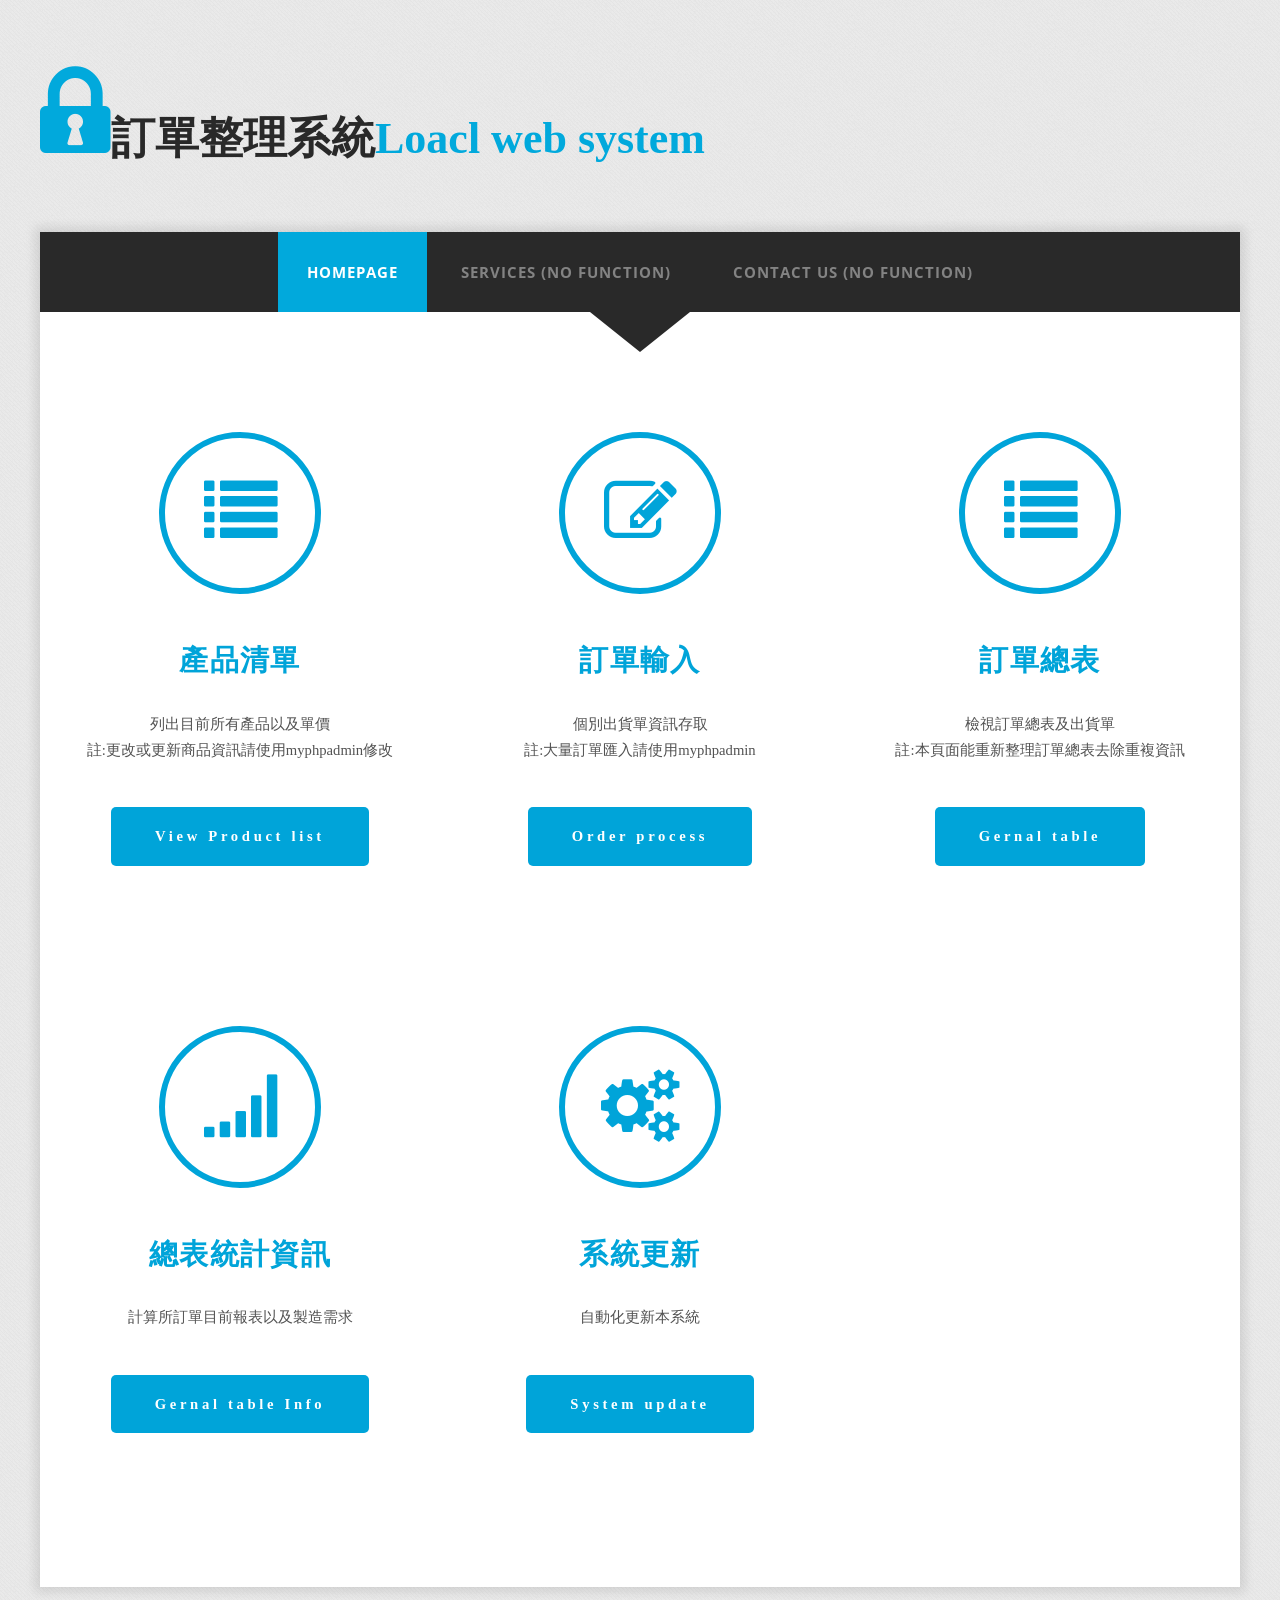
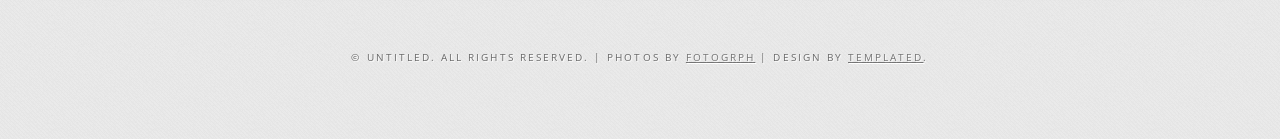
==== commit 9d56a991: "update test" ====
--- a/index.html
+++ b/index.html
@@ -71,7 +71,7 @@
 			<p style="font-family:微軟正黑體;text-transform:initial;font-size:100%">自動化更新本系統</p>
 			<a href="update.php" class="button" style="font-family:微軟正黑體;text-transform:initial;font-size:150%">System update</a> </div>
 	</div>
-	
+	<!---
 	<div id="page">
 		<div><span class="arrow-down"></span></div>
 		<div id="box1">
@@ -88,7 +88,7 @@
 			<p>Mauris aliquet. Aliquam sem leo, vulputate sed, convallis at, ultricies quis, justo. Donec nonummy magna quis risus. Quisque eleifend. Phasellus tempor vehicula justo. Aliquam lacinia metus ut elit. Suspendisse iaculis mauris nec lorem. Quisque semper augue mattis wisi. Maecenas ligula. Pellentesque viverra vulputate enim. Aliquam erat volutpat. Curabitur sit amet nulla. Nam in massa.</p>	
 			<a href="#" class="button">Learn More</a>
 		</div>
-	</div><!---
+	</div>
 	<div id="portfolio">
 		<div><span class="arrow-down"></span></div>
 		<div class="title">
--- a/default.css
+++ b/default.css
@@ -1,655 +1,3 @@
-<<<<<<< HEAD
-	html, body
-	{
-		height: 100%;
-	}
-	
-	body
-	{
-		margin: 0px;
-		padding: 0px;
-		background: #E9E9E9 url(images/bg01.png) repeat;
-		font-family: 'Open Sans', sans-serif;
-		font-size: 11pt;
-		font-weight: 400;
-		color: #969696;
-	}
-	
-	
-	h1, h2, h3
-	{
-		margin: 0;
-		padding: 0;
-		font-weight: 900;
-	}
-	
-	p, ol, ul
-	{
-		margin-top: 0;
-	}
-	
-	ol, ul
-	{
-		padding: 0;
-		list-style: none;
-	}
-	
-	p
-	{
-		line-height: 180%;
-	}
-	
-	strong
-	{
-	}
-	
-	a
-	{
-		color: #0000FF;
-	}
-	
-	a:hover
-	{
-		text-decoration: none;
-	}
-	
-	.container
-	{
-		margin: 0px auto;
-		width: 1200px;
-	}
-
-	.container2
-	{
-		margin: 0px auto;
-		width: 1200px;
-	}
-	
-/*********************************************************************************/
-/* Image Style                                                                   */
-/*********************************************************************************/
-
-	.image
-	{
-		display: inline-block;
-	}
-	
-	.image img
-	{
-		display: block;
-		width: 100%;
-	}
-	
-	.image-full
-	{
-		display: block;
-		width: 100%;
-		margin: 0 0 0 0;
-	}
-	
-	.image-left
-	{
-		float: left;
-		margin: 0 2em 2em 0;
-	}
-	
-	.image-centered
-	{
-		display: block;
-		margin: 0 0 2em 0;
-	}
-	
-	.image-centered img
-	{
-		margin: 0 auto;
-		width: auto;
-	}
-
-/*********************************************************************************/
-/* List Styles                                                                   */
-/*********************************************************************************/
-
-	ul.style1
-	{
-	}
-
-
-/*********************************************************************************/
-/* Social Icon Styles                                                            */
-/*********************************************************************************/
-
-	ul.contact
-	{
-		margin: 0;
-		padding: 2em 0em 0em 0em;
-		list-style: none;
-	}
-	
-	ul.contact li
-	{
-		display: inline-block;
-		padding: 0em 0.30em;
-		font-size: 1em;
-	}
-	
-	ul.contact li span
-	{
-		display: none;
-		margin: 0;
-		padding: 0;
-	}
-	
-	ul.contact li a
-	{
-		color: #FFF;
-	}
-	
-	ul.contact li a:before
-	{
-		display: inline-block;
-		background: #3f3f3f;
-		width: 40px;
-		height: 40px;
-		line-height: 40px;
-		border-radius: 20px;
-		text-align: center;
-		color: #FFFFFF;
-	}
-	
-	ul.contact li a.icon-twitter:before { background: #2DAAE4; }
-	ul.contact li a.icon-facebook:before { background: #39599F; }
-	ul.contact li a.icon-dribbble:before { background: #C4376B;	}
-	ul.contact li a.icon-tumblr:before { background: #31516A; }
-	ul.contact li a.icon-rss:before { background: #F2600B; }
-
-/*********************************************************************************/
-/* Button Style                                                                  */
-/*********************************************************************************/
-
-	.button
-	{
-		display: inline-block;
-		margin-top: 2em;
-		background: #00A4D9;
-		border-radius: 5px;
-		line-height: 4em;
-		padding: 0 3em;
-		-webkit-transition: all .25s ease-in-out;
-		-moz-transition: all .25s ease-in-out;
-		-ms-transition: all .25s ease-in-out;
-		-o-transition: all .25s ease-in-out;
-		transition: all .25s ease-in-out;
-		letter-spacing: 0.25em;
-		text-decoration: none;
-		text-transform: uppercase;
-		outline: 0;
-		white-space: nowrap;
-		font-weight: 900;
-		font-size: 1em !important;
-		color: #fff !important;
-	}
-
-		.button:hover
-		{
-			background: #18ACD9;
-			-webkit-transition: all .25s ease-in-out;
-			-moz-transition: all .25s ease-in-out;
-			-ms-transition: all .25s ease-in-out;
-			-o-transition: all .25s ease-in-out;
-			transition: all .25s ease-in-out;
-		}
-		
-		.button:active
-		{
-			background: #0091BD;
-			-webkit-transition: all .25s ease-in-out;
-			-moz-transition: all .25s ease-in-out;
-			-ms-transition: all .25s ease-in-out;
-			-o-transition: all .25s ease-in-out;
-			transition: all .25s ease-in-out;
-		}
-		
-			.button-big
-			{
-				line-height: 4em;
-				padding: 0 3em;
-				font-size: 1.1em !important;
-			}
-		
-/*********************************************************************************/
-/* Wrappers                                                                      */
-/*********************************************************************************/
-
-	#wrapper
-	{
-		position: relative;
-		padding: 0em 0em 5em 0em;
-		background: #FFF;
-		box-shadow: 0px 0px 10px 5px rgba(0,0,0,0.1);
-	}
-
-/*********************************************************************************/
-/* Header                                                                        */
-/*********************************************************************************/
-
-	#header
-	{
-		height: 10em;
-	}
-
-/*********************************************************************************/
-/* Logo                                                                          */
-/*********************************************************************************/
-
-	#logo
-	{
-		margin: 4em auto 4em auto;
-		text-transform: uppercase;
-	}
-	
-	#logo h1
-	{
-		font-size: 2.2em;
-		color: #292929;
-	}
-	
-	#logo h1 a
-	{
-		margin-left: 0.50em;
-		text-decoration: none;
-		font-size: 1.5em;
-		color: #292929;
-	}
-	
-	#logo span
-	{
-		color: #01A9DC;
-	}
-
-	#logo .icon-size
-	{
-		padding-top: 0.20em;
-		font-size: 2em !important;
-		color: #01A9DC;
-	}
-	
-	#logo p
-	{
-		margin: 0;
-		padding: 0 0 0 5em;
-		letter-spacing: 0.10em;
-		font-size: 0.90em;
-		color: #828282;
-	}
-
-	#logo p a
-	{
-		text-decoration: none;
-		color: #828282;
-	}
-
-
-/*********************************************************************************/
-/* Menu                                                                          */
-/*********************************************************************************/
-
-	#menu
-	{
-		background: #292929;
-	}
-	
-	#menu ul
-	{
-		margin: 0;
-		padding: 0px 0px 0px 0px;
-		list-style: none;
-		line-height: normal;
-		text-align: center;
-	}
-	
-	#menu li
-	{
-		display: inline-block;
-	}
-	
-	#menu a
-	{
-		display: block;
-		padding: 0em 2em;
-		line-height: 80px;
-		letter-spacing: 1px;
-		text-decoration: none;
-		text-transform: uppercase;
-		font-size: 1em;
-		font-weight: 700;
-		color: #838383;
-	}
-	
-	#menu .current_page_item a
-	{
-		background: #01A9DC;
-		color: #FFF;
-	}
-	
-	#menu a:hover
-	{
-		text-decoration: none;
-		color: #FFF;
-	}
-
-
-/*********************************************************************************/
-/* Banner                                                                        */
-/*********************************************************************************/
-
-	#banner
-	{
-	}
-
-/*********************************************************************************/
-/* Page                                                                          */
-/*********************************************************************************/
-
-	#page
-	{
-		overflow: hidden;
-		width: 1100px;
-		padding: 0em 50px 5em 50px;
-		background: #F4F4F4;
-		color: #191919;
-	}
-	
-	#page .arrow-down {
-		border-top-color: #FFF !important;
-	}
-	
-	#page .title
-	{
-		padding: 3em 0em;
-		letter-spacing: 0.10em;
-		text-transform: uppercase;
-	}
-	
-	#page .title h2
-	{
-		font-size: 2em;
-		color: #474747;
-	}
-	
-	#page .title .byline
-	{
-		padding-top: 0.50em;
-		font-size: 0.90em;
-		color: #858585;
-	}
-
-	#page #box1
-	{
-		float: left;
-		width: 500px;
-	}
-
-	#page #box2
-	{
-		float: right;
-		width: 500px;
-	}
-	
-	#page a
-	{
-		color: #01A9DC;
-	}
-
-/*********************************************************************************/
-/* Content                                                                       */
-/*********************************************************************************/
-
-	#content
-	{
-	}
-
-/*********************************************************************************/
-/* Sidebar                                                                       */
-/*********************************************************************************/
-
-	#sidebar
-	{
-	}
-
-/*********************************************************************************/
-/* Footer                                                                        */
-/*********************************************************************************/
-
-	#footer
-	{
-	}
-
-/*********************************************************************************/
-/* Copyright                                                                     */
-/*********************************************************************************/
-
-	#copyright
-	{
-		padding: 6em 0em;
-		font-size: 0.70em;
-		letter-spacing: 0.20em;
-		text-align: center;
-		text-transform: uppercase;
-		text-shadow: 1px 1px 1px #FFF;
-		color: #6A6A6A;
-	}
-	
-	#copyright a
-	{
-		color: #747474;
-	}
-
-/*********************************************************************************/
-/* Portfolio                                                                     */
-/*********************************************************************************/
-
-	#portfolio
-	{
-		position: relative;
-		overflow: hidden;
-		width: 1050px;
-		padding: 0em 75px 6em 75px;
-		background: #292929 url(images/bg01.png) repeat;
-	}
-	
-	#portfolio ul
-	{
-		margin-bottom: 2em;
-		padding: 0;
-		list-style: none;
-	}
-	
-	#portfolio li
-	{
-		float: left;
-		width: 310px;
-		margin: 0px 10px;
-		padding: 10px 10px;
-	}
-	
-	#portfolio li img
-	{
-		border: 10px solid rgba(0,0,0,.10);
-	}
-	
-	#portfolio li a
-	{
-		-webkit-transition: all .25s ease-in-out;
-		-moz-transition: all .25s ease-in-out;
-		-ms-transition: all .25s ease-in-out;
-		-o-transition: all .25s ease-in-out;
-		transition: all .25s ease-in-out;
-		opacity: .5;
-	}
-
-	#portfolio li a:hover
-	{
-		-webkit-transition: all .25s ease-in-out;
-		-moz-transition: all .25s ease-in-out;
-		-ms-transition: all .25s ease-in-out;
-		-o-transition: all .25s ease-in-out;
-		transition: all .25s ease-in-out;
-		opacity: 1;
-	}
-	
-	#portfolio .current_item a
-	{
-		opacity: 1;
-	}
-	
-	#portfolio .title
-	{
-		padding: 3em 0em;
-		letter-spacing: 0.20em;
-		text-align: center;
-		text-transform: uppercase;
-	}
-	
-	#portfolio .title h2
-	{
-		font-size: 2.5em;
-		color: #FFF;
-	}
-	
-	#portfolio .title .byline
-	{
-		padding-top: 0.50em;
-		font-size: 0.90em;
-		color: #858585;
-	}
-	
-	#portfolio .actions
-	{
-		text-align: center;
-	}
-	
-	#portfolio .content
-	{
-		overflow: hidden;
-		padding: 2em 5em 0em 5em;
-		text-align: center;
-		color: #858585;
-	}
-	
-	#portfolio .content p
-	{
-		text-shadow: 0px 1px 0px #000;
-		font-size: 1.2em;
-	}
-	
-	#portfolio .button
-	{
-		margin: 2em 0.50em 0em 0.50em;
-	}
-	
-	#portfolio .arrow-down {
-		border-top-color: #F4F4F4 !important;
-	}
-
-	#pbox1,
-	#pbox2,
-	#pbox3
-	{
-		float: left;
-		width: 400px;
-	}
-
-	.arrow-down {
-		margin: 0 auto;
-		width:0;
-		height:0;
-		border-top: 40px solid #FFF;
-		border-left: 50px solid transparent;
-		border-right: 50px solid transparent;
-		display: block;
-		text-align: center;
-	}
-	
-/*********************************************************************************/
-/* Three Columns                                                                 */
-/*********************************************************************************/
-
-	#three-column
-	{
-		overflow: hidden;
-		text-align: center;
-		color: #525252;
-	}
-	
-	#three-column h2
-	{
-		margin: 1em 0em;
-		text-transform: uppercase;
-		font-size: 1.5em;
-		font-weight: 700;
-		color: #454445;
-	}
-	
-	#three-column .icon
-	{
-		position: relative;
-		display: block;
-		margin: 0px auto 0.80em auto;
-		line-height: 150px;
-		font-size: 4em;
-		background: #FFF;
-		width: 150px;
-		height: 150px;
-		border-radius: 100px;
-		border: 6px solid #00A4D9;
-		text-align: center;
-		color: #00A4D9;
-	}
-		
-	#three-column #tbox1,
-	#three-column #tbox2,
-	#three-column #tbox3
-	{
-		float: left;
-		width: 320px;
-		padding: 80px 40px 80px 40px;
-	}
-	
-	#three-column .title
-	{
-		letter-spacing: 0.10em;
-		text-align: center;
-		text-transform: uppercase;
-	}
-	
-	#three-column .title h2
-	{
-		font-size: 1.60em;
-		font-weight: 900;
-		font-family: 'Open Sans', sans-serif;
-		color: #00A4D9;
-	}
-	
-	#three-column .title .byline
-	{
-		padding-top: 0.50em;
-		font-size: 0.90em;
-		color: #858585;
-	}
-
-	#three-column .arrow-down
-	{
-		border-top-color: #292929;
-	}
-
-
-
-
-
-
-
-
-=======
 	html, body
 	{
 		height: 100%;
@@ -1300,4 +648,3 @@
 
 
 
->>>>>>> 7f0ca1e7c18d61c62bd0671504377b91e579c50e
--- a/fonts.css
+++ b/fonts.css
@@ -1,383 +1,3 @@
-<<<<<<< HEAD
-@charset 'UTF-8';
-
-@font-face
-{
-	font-family: 'FontAwesome';
-	src: url('fonts/fontawesome-webfont.eot?v=3.0.1');
-	src: url('fonts/fontawesome-webfont.eot?#iefix&v=3.0.1') format('embedded-opentype'),
-	     url('fonts/fontawesome-webfont.woff?v=3.0.1') format('woff'),
-	     url('fonts/fontawesome-webfont.ttf?v=3.0.1') format('truetype'),
-	     url('fonts/fontawesome-webfont.svg#FontAwesome') format('svg');
-	font-weight: normal;
-	font-style: normal;
-}
-
-@font-face
-{
-	font-family: 'Font-Awesome-Social';
-	src: url('fonts/fontawesome-social-webfont.eot');
-	src: url('fonts/fontawesome-social-webfont.eot?#iefix') format('embedded-opentype'),
-	     url('fonts/fontawesome-social-webfont.woff') format('woff'),
-		 url('fonts/fontawesome-social-webfont.ttf') format('truetype'),
-		 url('fonts/fontawesome-social-webfont.svg#Font-Awesome-More') format('svg');
-	font-weight: normal;
-	font-style: normal;
-}
-
-/*********************************************************************************/
-/* Icons                                                                         */
-/*********************************************************************************/
-
-	/*
-		Powered by:
-		
-		Font Awesome (http://fortawesome.github.com/Font-Awesome/)
-		Font Awesome More (http://gregoryloucas.github.com/Font-Awesome-More/)
-	*/
-
-	.icon
-	{
-		text-decoration: none;
-	}
-
-		.icon:before
-		{
-			font-size: 1.25em;
-			text-decoration: none;
-			font-family: FontAwesome;
-			font-weight: normal;
-			font-style: normal;
-			-webkit-text-rendering: optimizeLegibility;
-			-moz-text-rendering: optimizeLegibility;
-			-ms-text-rendering: optimizeLegibility;
-			-o-text-rendering: optimizeLegibility;
-			text-rendering: optimizeLegibility;
-			-webkit-font-smoothing: antialiased;
-			-moz-font-smoothing: antialiased;
-			-ms-font-smoothing: antialiased;
-			-o-font-smoothing: antialiased;
-			font-smoothing: antialiased;
-			-webkit-font-feature-settings: "liga" 1, "dlig" 1;
-			-moz-font-feature-settings: "liga=1, dlig=1";
-			-ms-font-feature-settings: "liga" 1, "dlig" 1;
-			-o-font-feature-settings: "liga" 1, "dlig" 1;
-			font-feature-settings: "liga" 1, "dlig" 1;
-		}
-
-		.icon-glass:before                { content: "\f000"; }
-		.icon-music:before                { content: "\f001"; }
-		.icon-search:before               { content: "\f002"; }
-		.icon-envelope:before             { content: "\f003"; }
-		.icon-heart:before                { content: "\f004"; }
-		.icon-star:before                 { content: "\f005"; }
-		.icon-star-empty:before           { content: "\f006"; }
-		.icon-user:before                 { content: "\f007"; }
-		.icon-film:before                 { content: "\f008"; }
-		.icon-th-large:before             { content: "\f009"; }
-		.icon-th:before                   { content: "\f00a"; }
-		.icon-th-list:before              { content: "\f00b"; }
-		.icon-ok:before                   { content: "\f00c"; }
-		.icon-remove:before               { content: "\f00d"; }
-		.icon-zoom-in:before              { content: "\f00e"; }
-
-		.icon-zoom-out:before             { content: "\f010"; }
-		.icon-off:before                  { content: "\f011"; }
-		.icon-signal:before               { content: "\f012"; }
-		.icon-cog:before                  { content: "\f013"; }
-		.icon-trash:before                { content: "\f014"; }
-		.icon-home:before                 { content: "\f015"; }
-		.icon-file:before                 { content: "\f016"; }
-		.icon-time:before                 { content: "\f017"; }
-		.icon-road:before                 { content: "\f018"; }
-		.icon-download-alt:before         { content: "\f019"; }
-		.icon-download:before             { content: "\f01a"; }
-		.icon-upload:before               { content: "\f01b"; }
-		.icon-inbox:before                { content: "\f01c"; }
-		.icon-play-circle:before          { content: "\f01d"; }
-		.icon-repeat:before               { content: "\f01e"; }
-
-		/* \f020 doesn't work in Safari. all shifted one down */
-		.icon-refresh:before              { content: "\f021"; }
-		.icon-list-alt:before             { content: "\f022"; }
-		.icon-lock:before                 { content: "\f023"; }
-		.icon-flag:before                 { content: "\f024"; }
-		.icon-headphones:before           { content: "\f025"; }
-		.icon-volume-off:before           { content: "\f026"; }
-		.icon-volume-down:before          { content: "\f027"; }
-		.icon-volume-up:before            { content: "\f028"; }
-		.icon-qrcode:before               { content: "\f029"; }
-		.icon-barcode:before              { content: "\f02a"; }
-		.icon-tag:before                  { content: "\f02b"; }
-		.icon-tags:before                 { content: "\f02c"; }
-		.icon-book:before                 { content: "\f02d"; }
-		.icon-bookmark:before             { content: "\f02e"; }
-		.icon-print:before                { content: "\f02f"; }
-
-		.icon-camera:before               { content: "\f030"; }
-		.icon-font:before                 { content: "\f031"; }
-		.icon-bold:before                 { content: "\f032"; }
-		.icon-italic:before               { content: "\f033"; }
-		.icon-text-height:before          { content: "\f034"; }
-		.icon-text-width:before           { content: "\f035"; }
-		.icon-align-left:before           { content: "\f036"; }
-		.icon-align-center:before         { content: "\f037"; }
-		.icon-align-right:before          { content: "\f038"; }
-		.icon-align-justify:before        { content: "\f039"; }
-		.icon-list:before                 { content: "\f03a"; }
-		.icon-indent-left:before          { content: "\f03b"; }
-		.icon-indent-right:before         { content: "\f03c"; }
-		.icon-facetime-video:before       { content: "\f03d"; }
-		.icon-picture:before              { content: "\f03e"; }
-
-		.icon-pencil:before               { content: "\f040"; }
-		.icon-map-marker:before           { content: "\f041"; }
-		.icon-adjust:before               { content: "\f042"; }
-		.icon-tint:before                 { content: "\f043"; }
-		.icon-edit:before                 { content: "\f044"; }
-		.icon-share:before                { content: "\f045"; }
-		.icon-check:before                { content: "\f046"; }
-		.icon-move:before                 { content: "\f047"; }
-		.icon-step-backward:before        { content: "\f048"; }
-		.icon-fast-backward:before        { content: "\f049"; }
-		.icon-backward:before             { content: "\f04a"; }
-		.icon-play:before                 { content: "\f04b"; }
-		.icon-pause:before                { content: "\f04c"; }
-		.icon-stop:before                 { content: "\f04d"; }
-		.icon-forward:before              { content: "\f04e"; }
-
-		.icon-fast-forward:before         { content: "\f050"; }
-		.icon-step-forward:before         { content: "\f051"; }
-		.icon-eject:before                { content: "\f052"; }
-		.icon-chevron-left:before         { content: "\f053"; }
-		.icon-chevron-right:before        { content: "\f054"; }
-		.icon-plus-sign:before            { content: "\f055"; }
-		.icon-minus-sign:before           { content: "\f056"; }
-		.icon-remove-sign:before          { content: "\f057"; }
-		.icon-ok-sign:before              { content: "\f058"; }
-		.icon-question-sign:before        { content: "\f059"; }
-		.icon-info-sign:before            { content: "\f05a"; }
-		.icon-screenshot:before           { content: "\f05b"; }
-		.icon-remove-circle:before        { content: "\f05c"; }
-		.icon-ok-circle:before            { content: "\f05d"; }
-		.icon-ban-circle:before           { content: "\f05e"; }
-
-		.icon-arrow-left:before           { content: "\f060"; }
-		.icon-arrow-right:before          { content: "\f061"; }
-		.icon-arrow-up:before             { content: "\f062"; }
-		.icon-arrow-down:before           { content: "\f063"; }
-		.icon-share-alt:before            { content: "\f064"; }
-		.icon-resize-full:before          { content: "\f065"; }
-		.icon-resize-small:before         { content: "\f066"; }
-		.icon-plus:before                 { content: "\f067"; }
-		.icon-minus:before                { content: "\f068"; }
-		.icon-asterisk:before             { content: "\f069"; }
-		.icon-exclamation-sign:before     { content: "\f06a"; }
-		.icon-gift:before                 { content: "\f06b"; }
-		.icon-leaf:before                 { content: "\f06c"; }
-		.icon-fire:before                 { content: "\f06d"; }
-		.icon-eye-open:before             { content: "\f06e"; }
-
-		.icon-eye-close:before            { content: "\f070"; }
-		.icon-warning-sign:before         { content: "\f071"; }
-		.icon-plane:before                { content: "\f072"; }
-		.icon-calendar:before             { content: "\f073"; }
-		.icon-random:before               { content: "\f074"; }
-		.icon-comment:before              { content: "\f075"; }
-		.icon-magnet:before               { content: "\f076"; }
-		.icon-chevron-up:before           { content: "\f077"; }
-		.icon-chevron-down:before         { content: "\f078"; }
-		.icon-retweet:before              { content: "\f079"; }
-		.icon-shopping-cart:before        { content: "\f07a"; }
-		.icon-folder-close:before         { content: "\f07b"; }
-		.icon-folder-open:before          { content: "\f07c"; }
-		.icon-resize-vertical:before      { content: "\f07d"; }
-		.icon-resize-horizontal:before    { content: "\f07e"; }
-
-		.icon-bar-chart:before            { content: "\f080"; }
-		.icon-twitter-sign:before         { content: "\f081"; }
-		.icon-facebook-sign:before        { content: "\f082"; }
-		.icon-camera-retro:before         { content: "\f083"; }
-		.icon-key:before                  { content: "\f084"; }
-		.icon-cogs:before                 { content: "\f085"; }
-		.icon-comments:before             { content: "\f086"; }
-		.icon-thumbs-up:before            { content: "\f087"; }
-		.icon-thumbs-down:before          { content: "\f088"; }
-		.icon-star-half:before            { content: "\f089"; }
-		.icon-heart-empty:before          { content: "\f08a"; }
-		.icon-signout:before              { content: "\f08b"; }
-		.icon-linkedin-sign:before        { content: "\f08c"; }
-		.icon-pushpin:before              { content: "\f08d"; }
-		.icon-external-link:before        { content: "\f08e"; }
-
-		.icon-signin:before               { content: "\f090"; }
-		.icon-trophy:before               { content: "\f091"; }
-		.icon-github-sign:before          { content: "\f092"; }
-		.icon-upload-alt:before           { content: "\f093"; }
-		.icon-lemon:before                { content: "\f094"; }
-		.icon-phone:before                { content: "\f095"; }
-		.icon-check-empty:before          { content: "\f096"; }
-		.icon-bookmark-empty:before       { content: "\f097"; }
-		.icon-phone-sign:before           { content: "\f098"; }
-		.icon-twitter:before              { content: "\f099"; }
-		.icon-facebook:before             { content: "\f09a"; }
-		.icon-github:before               { content: "\f09b"; }
-		.icon-unlock:before               { content: "\f09c"; }
-		.icon-credit-card:before          { content: "\f09d"; }
-		.icon-rss:before                  { content: "\f09e"; }
-
-		.icon-hdd:before                  { content: "\f0a0"; }
-		.icon-bullhorn:before             { content: "\f0a1"; }
-		.icon-bell:before                 { content: "\f0a2"; }
-		.icon-certificate:before          { content: "\f0a3"; }
-		.icon-hand-right:before           { content: "\f0a4"; }
-		.icon-hand-left:before            { content: "\f0a5"; }
-		.icon-hand-up:before              { content: "\f0a6"; }
-		.icon-hand-down:before            { content: "\f0a7"; }
-		.icon-circle-arrow-left:before    { content: "\f0a8"; }
-		.icon-circle-arrow-right:before   { content: "\f0a9"; }
-		.icon-circle-arrow-up:before      { content: "\f0aa"; }
-		.icon-circle-arrow-down:before    { content: "\f0ab"; }
-		.icon-globe:before                { content: "\f0ac"; }
-		.icon-wrench:before               { content: "\f0ad"; }
-		.icon-tasks:before                { content: "\f0ae"; }
-
-		.icon-filter:before               { content: "\f0b0"; }
-		.icon-briefcase:before            { content: "\f0b1"; }
-		.icon-fullscreen:before           { content: "\f0b2"; }
-
-		.icon-group:before                { content: "\f0c0"; }
-		.icon-link:before                 { content: "\f0c1"; }
-		.icon-cloud:before                { content: "\f0c2"; }
-		.icon-beaker:before               { content: "\f0c3"; }
-		.icon-cut:before                  { content: "\f0c4"; }
-		.icon-copy:before                 { content: "\f0c5"; }
-		.icon-paper-clip:before           { content: "\f0c6"; }
-		.icon-save:before                 { content: "\f0c7"; }
-		.icon-sign-blank:before           { content: "\f0c8"; }
-		.icon-reorder:before              { content: "\f0c9"; }
-		.icon-list-ul:before              { content: "\f0ca"; }
-		.icon-list-ol:before              { content: "\f0cb"; }
-		.icon-strikethrough:before        { content: "\f0cc"; }
-		.icon-underline:before            { content: "\f0cd"; }
-		.icon-table:before                { content: "\f0ce"; }
-
-		.icon-magic:before                { content: "\f0d0"; }
-		.icon-truck:before                { content: "\f0d1"; }
-		.icon-pinterest:before            { content: "\f0d2"; }
-		.icon-pinterest-sign:before       { content: "\f0d3"; }
-		.icon-google-plus-sign:before     { content: "\f0d4"; }
-		.icon-google-plus:before          { content: "\f0d5"; }
-		.icon-money:before                { content: "\f0d6"; }
-		.icon-caret-down:before           { content: "\f0d7"; }
-		.icon-caret-up:before             { content: "\f0d8"; }
-		.icon-caret-left:before           { content: "\f0d9"; }
-		.icon-caret-right:before          { content: "\f0da"; }
-		.icon-columns:before              { content: "\f0db"; }
-		.icon-sort:before                 { content: "\f0dc"; }
-		.icon-sort-down:before            { content: "\f0dd"; }
-		.icon-sort-up:before              { content: "\f0de"; }
-
-		.icon-envelope-alt:before         { content: "\f0e0"; }
-		.icon-linkedin:before             { content: "\f0e1"; }
-		.icon-undo:before                 { content: "\f0e2"; }
-		.icon-legal:before                { content: "\f0e3"; }
-		.icon-dashboard:before            { content: "\f0e4"; }
-		.icon-comment-alt:before          { content: "\f0e5"; }
-		.icon-comments-alt:before         { content: "\f0e6"; }
-		.icon-bolt:before                 { content: "\f0e7"; }
-		.icon-sitemap:before              { content: "\f0e8"; }
-		.icon-umbrella:before             { content: "\f0e9"; }
-		.icon-paste:before                { content: "\f0ea"; }
-		.icon-lightbulb:before            { content: "\f0eb"; }
-		.icon-exchange:before             { content: "\f0ec"; }
-		.icon-cloud-download:before       { content: "\f0ed"; }
-		.icon-cloud-upload:before         { content: "\f0ee"; }
-
-		.icon-user-md:before              { content: "\f0f0"; }
-		.icon-stethoscope:before          { content: "\f0f1"; }
-		.icon-suitcase:before             { content: "\f0f2"; }
-		.icon-bell-alt:before             { content: "\f0f3"; }
-		.icon-coffee:before               { content: "\f0f4"; }
-		.icon-food:before                 { content: "\f0f5"; }
-		.icon-file-alt:before             { content: "\f0f6"; }
-		.icon-building:before             { content: "\f0f7"; }
-		.icon-hospital:before             { content: "\f0f8"; }
-		.icon-ambulance:before            { content: "\f0f9"; }
-		.icon-medkit:before               { content: "\f0fa"; }
-		.icon-fighter-jet:before          { content: "\f0fb"; }
-		.icon-beer:before                 { content: "\f0fc"; }
-		.icon-h-sign:before               { content: "\f0fd"; }
-		.icon-plus-sign-alt:before        { content: "\f0fe"; }
-
-		.icon-double-angle-left:before    { content: "\f100"; }
-		.icon-double-angle-right:before   { content: "\f101"; }
-		.icon-double-angle-up:before      { content: "\f102"; }
-		.icon-double-angle-down:before    { content: "\f103"; }
-		.icon-angle-left:before           { content: "\f104"; }
-		.icon-angle-right:before          { content: "\f105"; }
-		.icon-angle-up:before             { content: "\f106"; }
-		.icon-angle-down:before           { content: "\f107"; }
-		.icon-desktop:before              { content: "\f108"; }
-		.icon-laptop:before               { content: "\f109"; }
-		.icon-tablet:before               { content: "\f10a"; }
-		.icon-mobile-phone:before         { content: "\f10b"; }
-		.icon-circle-blank:before         { content: "\f10c"; }
-		.icon-quote-left:before           { content: "\f10d"; }
-		.icon-quote-right:before          { content: "\f10e"; }
-
-		.icon-spinner:before              { content: "\f110"; }
-		.icon-circle:before               { content: "\f111"; }
-		.icon-reply:before                { content: "\f112"; }
-		.icon-github-alt:before           { content: "\f113"; }
-		.icon-folder-close-alt:before     { content: "\f114"; }
-		.icon-folder-open-alt:before      { content: "\f115"; }
-
-		.icon-blogger-sign:before,.icon-blogger:before,.icon-delicious:before,.icon-dribbble-sign:before,.icon-dribbble:before,.icon-dropbox:before,.icon-drupal:before,.icon-evernote-sign:before,.icon-evernote:before,.icon-flickr-sign:before,.icon-flickr:before,.icon-forrst-sign:before,.icon-forrst:before,.icon-foursquare-sign:before,.icon-foursquare:before,.icon-git-fork:before,.icon-hacker-news:before,.icon-instagram:before,.icon-lastfm-sign:before,.icon-lastfm:before,.icon-paypal:before,.icon-picasa-sign:before,.icon-picasa:before,.icon-reddit:before,.icon-share-this-sign:before,.icon-share-this:before,.icon-skype:before,.icon-soundcloud:before,.icon-spotify:before,.icon-stack-overflow:before,.icon-tumblr-sign:before,.icon-tumblr:before,.icon-vimeo-sign:before,.icon-vimeo:before,.icon-wordpress-sign:before,.icon-wordpress:before,.icon-yelp-sign:before,.icon-yelp:before,.icon-youtube-sign:before,.icon-youtube:before              {font-family:'Font-Awesome-Social'; }
-
-		.icon-dropbox:before              { content: "\f300"; }
-		.icon-drupal:before               { content: "\f301"; }
-		.icon-git-fork:before             { content: "\f302"; }
-		.icon-instagram:before            { content: "\f303"; }
-		.icon-share-this-sign:before      { content: "\f304"; }
-		.icon-share-this:before           { content: "\f305"; }
-		.icon-foursquare-sign:before      { content: "\f306"; }
-		.icon-foursquare:before           { content: "\f307"; }
-		.icon-hacker-news:before          { content: "\f308"; }
-		.icon-skype:before                { content: "\f309"; }
-		.icon-spotify:before              { content: "\f30a"; }
-		.icon-soundcloud:before           { content: "\f30b"; }
-		.icon-paypal:before               { content: "\f30c"; }
-		.icon-youtube-sign:before         { content: "\f30d"; }
-		.icon-youtube:before              { content: "\f30e"; }
-		.icon-reddit:before               { content: "\f30f"; }
-		.icon-blogger-sign:before         { content: "\f310"; }
-		.icon-blogger:before              { content: "\f311"; }
-		.icon-dribbble-sign:before        { content: "\f312"; }
-		.icon-dribbble:before             { content: "\f313"; }
-		.icon-evernote-sign:before        { content: "\f314"; }
-		.icon-evernote:before             { content: "\f315"; }
-		.icon-flickr-sign:before          { content: "\f316"; }
-		.icon-flickr:before               { content: "\f317"; }
-		.icon-forrst-sign:before          { content: "\f318"; }
-		.icon-forrst:before               { content: "\f319"; }
-		.icon-delicious:before            { content: "\f31a"; }
-		.icon-lastfm-sign:before          { content: "\f31b"; }
-		.icon-lastfm:before               { content: "\f31c"; }
-		.icon-picasa-sign:before          { content: "\f31d"; }
-		.icon-picasa:before               { content: "\f31e"; }
-		.icon-stack-overflow:before       { content: "\f320"; }
-		.icon-tumblr-sign:before          { content: "\f321"; }
-		.icon-tumblr:before               { content: "\f322"; }
-		.icon-vimeo-sign:before           { content: "\f323"; }
-		.icon-vimeo:before                { content: "\f324"; }
-		.icon-wordpress-sign:before       { content: "\f325"; }
-		.icon-wordpress:before            { content: "\f326"; }
-		.icon-yelp-sign:before            { content: "\f327"; }
-		.icon-yelp:before                 { content: "\f328"; }
-		.icon-cloud-upload:before		  { content: "\f0ee"; }
-		.icon-cloud-download:before		  { content: "\f0ed"; }
-=======
 @charset 'UTF-8';
 
 @font-face
@@ -756,4 +376,3 @@
 		.icon-yelp:before                 { content: "\f328"; }
 		.icon-cloud-upload:before		  { content: "\f0ee"; }
 		.icon-cloud-download:before		  { content: "\f0ed"; }
->>>>>>> 7f0ca1e7c18d61c62bd0671504377b91e579c50e
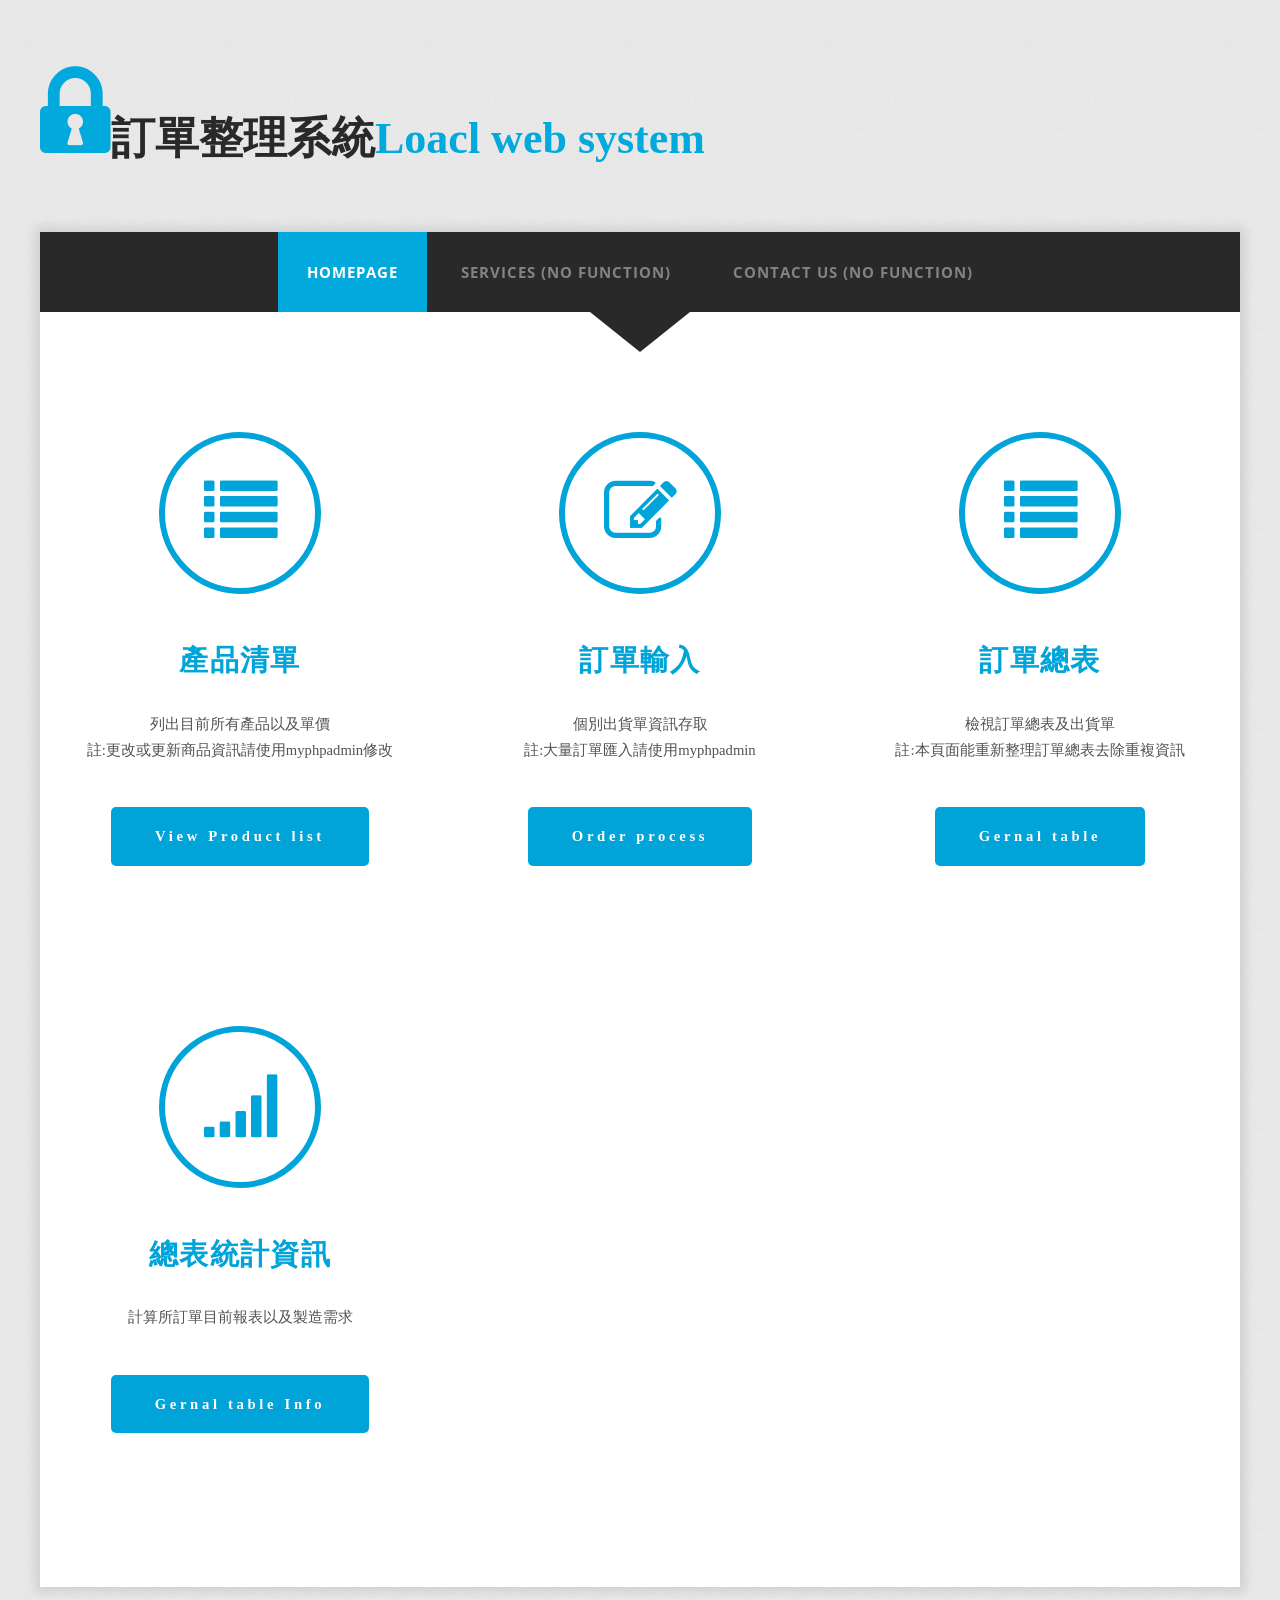
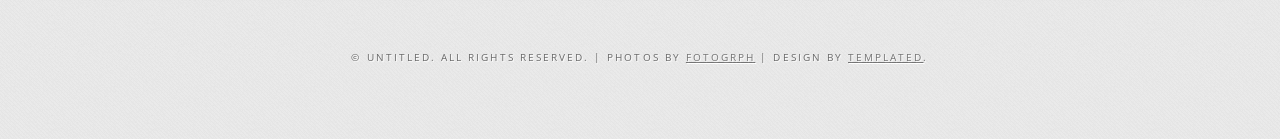
==== commit a3efe41b: "forget auto-update fuction" ====
--- a/index.html
+++ b/index.html
@@ -63,13 +63,15 @@
 			</div>
 			<p style="font-family:微軟正黑體;text-transform:initial;font-size:100%">計算所訂單目前報表以及製造需求</p>
 			<a href="general_table.php" class="button" style="font-family:微軟正黑體;text-transform:initial;font-size:150%">Gernal table Info</a> </div>
-		
+		<!---
 		<div id="tbox2"> <span class="icon icon-cogs"></span>
 			<div class="title">
 				<h2 style="font-family:微軟正黑體;text-transform:initial;font-size:200%">系統更新</h2>
 			</div>
 			<p style="font-family:微軟正黑體;text-transform:initial;font-size:100%">自動化更新本系統</p>
-			<a href="update.php" class="button" style="font-family:微軟正黑體;text-transform:initial;font-size:150%">System update</a> </div>
+			<a href="update.php" class="button" style="font-family:微軟正黑體;text-transform:initial;font-size:150%">System update</a> 
+		</div>
+		---->
 	</div>
 	<!---
 	<div id="page">
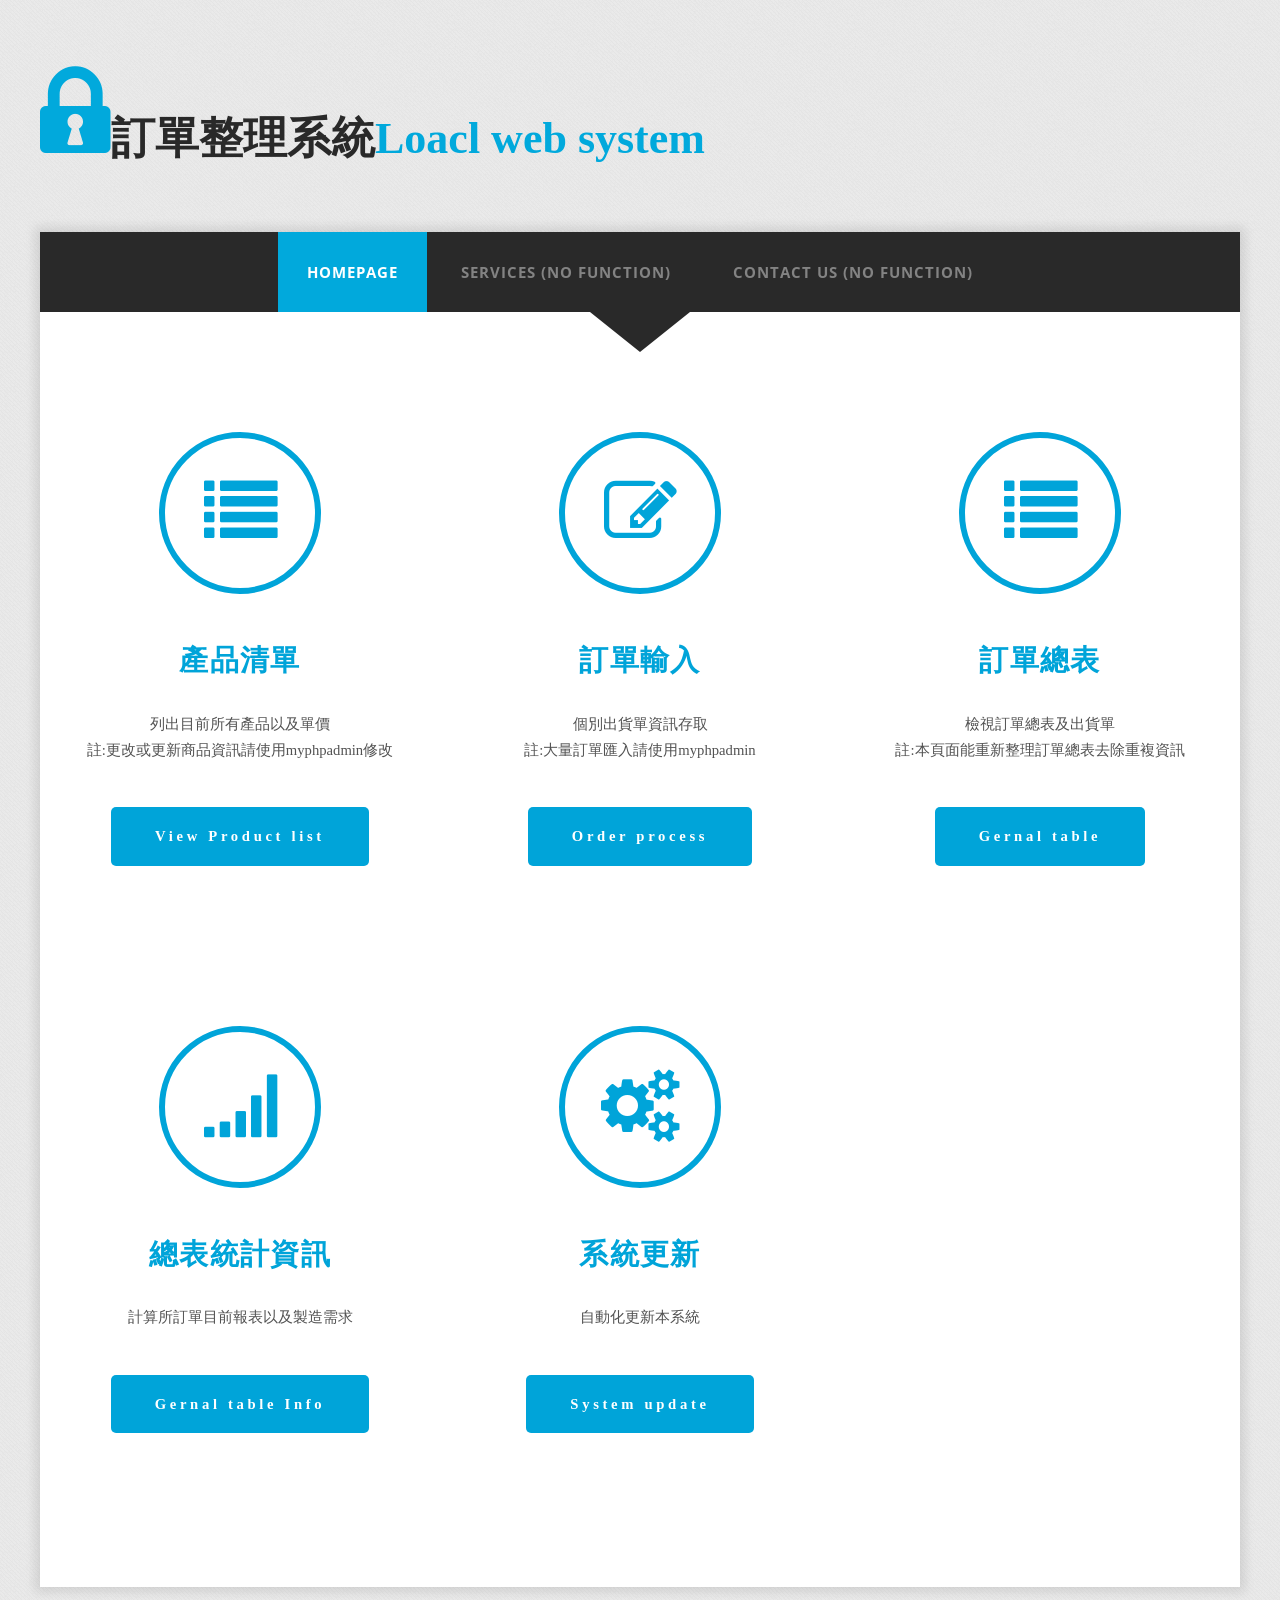
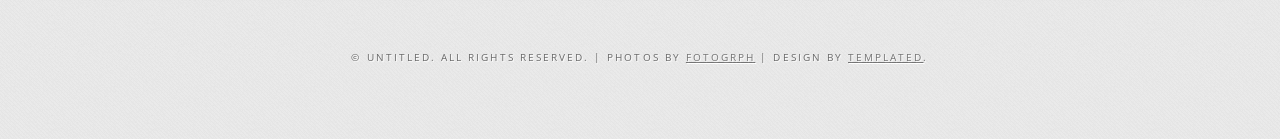
==== commit a942cfc7: "test" ====
--- a/index.html
+++ b/index.html
@@ -63,7 +63,7 @@
 			</div>
 			<p style="font-family:微軟正黑體;text-transform:initial;font-size:100%">計算所訂單目前報表以及製造需求</p>
 			<a href="general_table.php" class="button" style="font-family:微軟正黑體;text-transform:initial;font-size:150%">Gernal table Info</a> </div>
-		<!---
+		
 		<div id="tbox2"> <span class="icon icon-cogs"></span>
 			<div class="title">
 				<h2 style="font-family:微軟正黑體;text-transform:initial;font-size:200%">系統更新</h2>
@@ -71,7 +71,7 @@
 			<p style="font-family:微軟正黑體;text-transform:initial;font-size:100%">自動化更新本系統</p>
 			<a href="update.php" class="button" style="font-family:微軟正黑體;text-transform:initial;font-size:150%">System update</a> 
 		</div>
-		---->
+		<!------->
 	</div>
 	<!---
 	<div id="page">
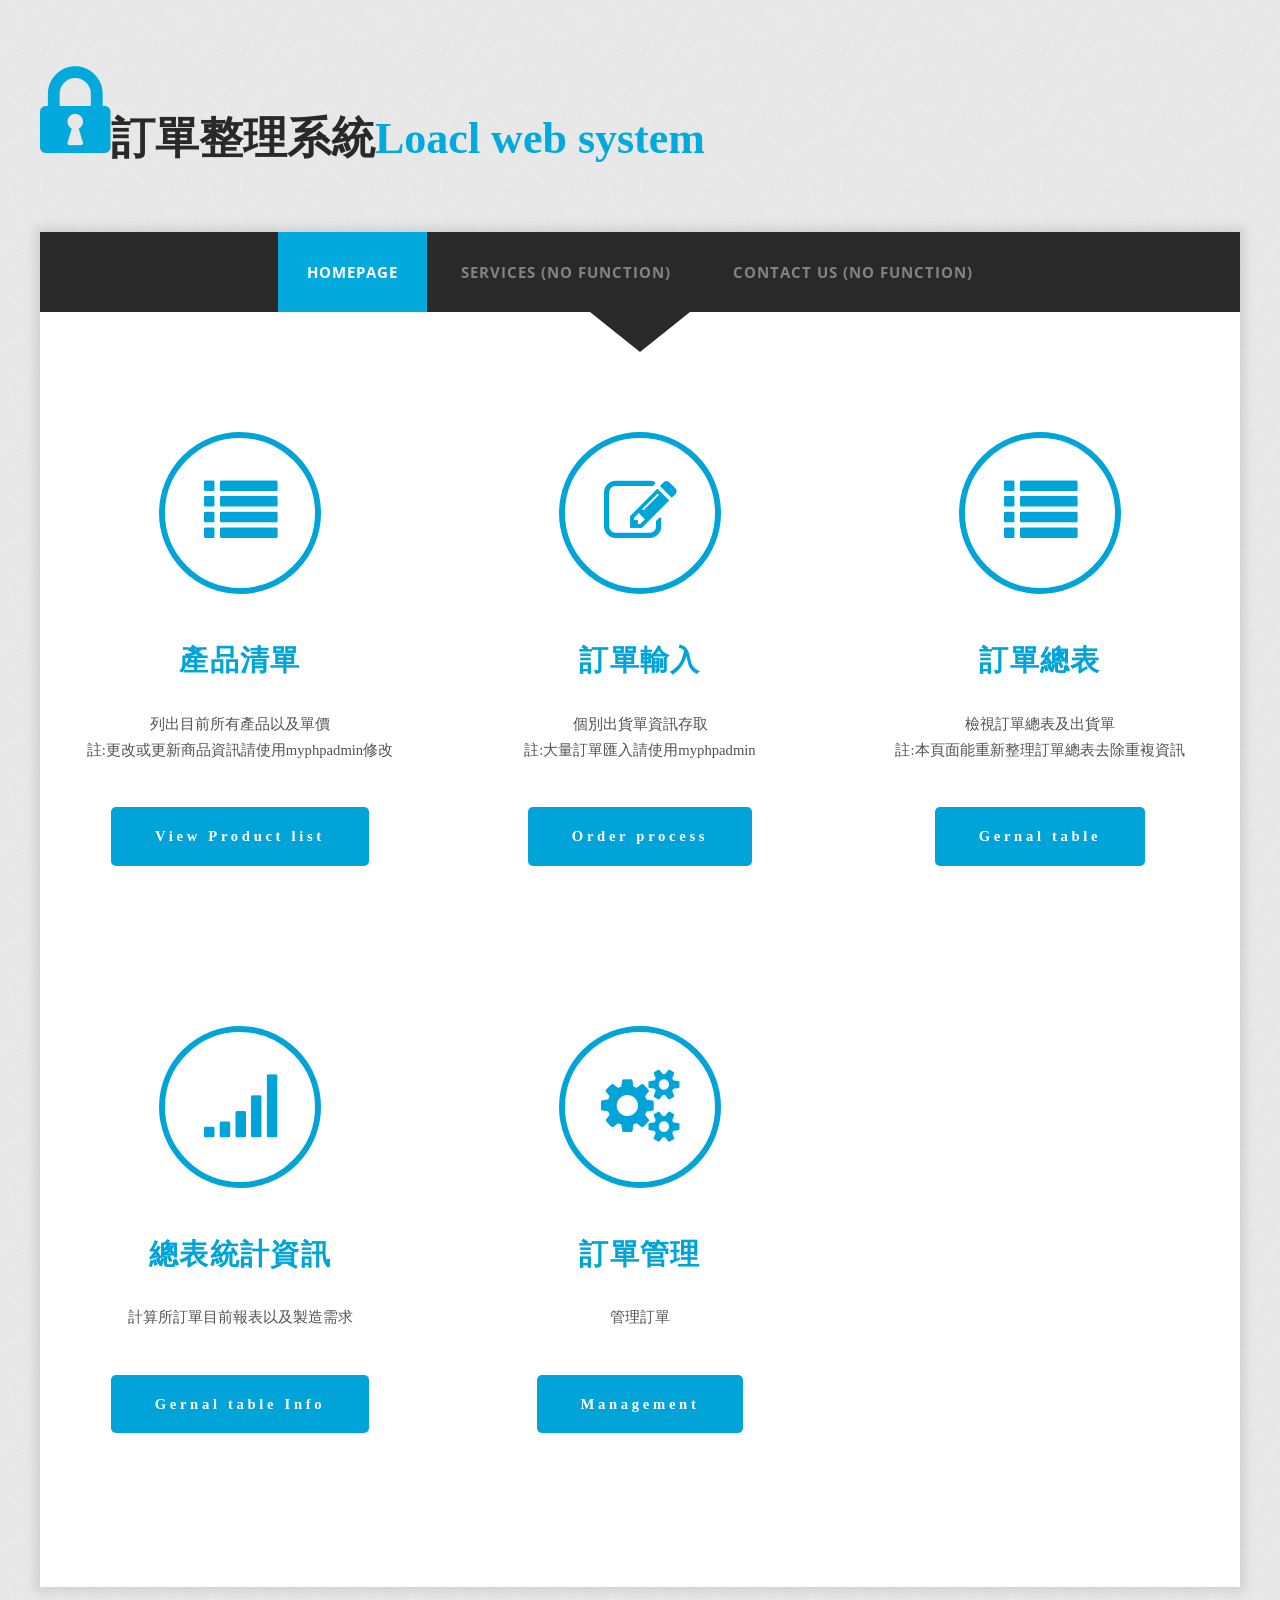
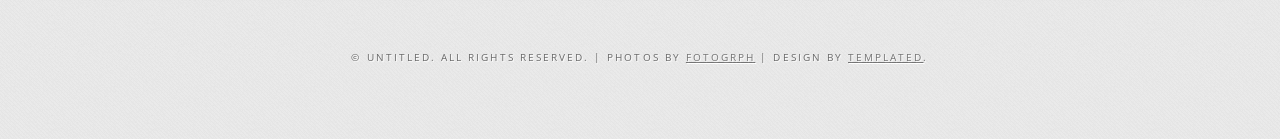
==== commit d890195c: "test delet order" ====
--- a/index.html
+++ b/index.html
@@ -13,7 +13,7 @@
 <html xmlns="http://www.w3.org/1999/xhtml">
 <head>
 <meta http-equiv="Content-Type" content="text/html; charset=utf-8" />
-<title>The test temple</title>
+<title>訂單管理系統首頁</title>
 <meta name="keywords" content="" />
 <meta name="description" content="" />
 <link href="http://fonts.googleapis.com/css?family=Open+Sans:400,300,600,700,800|Open+Sans+Condensed:300,700" rel="stylesheet" />
@@ -62,14 +62,14 @@
 				<h2 style="font-family:微軟正黑體;text-transform:initial;font-size:200%">總表統計資訊</h2>
 			</div>
 			<p style="font-family:微軟正黑體;text-transform:initial;font-size:100%">計算所訂單目前報表以及製造需求</p>
-			<a href="general_table.php" class="button" style="font-family:微軟正黑體;text-transform:initial;font-size:150%">Gernal table Info</a> </div>
+			<a href="general_table.html" class="button" style="font-family:微軟正黑體;text-transform:initial;font-size:150%">Gernal table Info</a> </div>
 		
 		<div id="tbox2"> <span class="icon icon-cogs"></span>
 			<div class="title">
-				<h2 style="font-family:微軟正黑體;text-transform:initial;font-size:200%">系統更新</h2>
+				<h2 style="font-family:微軟正黑體;text-transform:initial;font-size:200%">訂單管理</h2>
 			</div>
-			<p style="font-family:微軟正黑體;text-transform:initial;font-size:100%">自動化更新本系統</p>
-			<a href="update.php" class="button" style="font-family:微軟正黑體;text-transform:initial;font-size:150%">System update</a> 
+			<p style="font-family:微軟正黑體;text-transform:initial;font-size:100%">管理訂單</p>
+			<a href="manage.html" class="button" style="font-family:微軟正黑體;text-transform:initial;font-size:150%">Management</a> 
 		</div>
 		<!------->
 	</div>
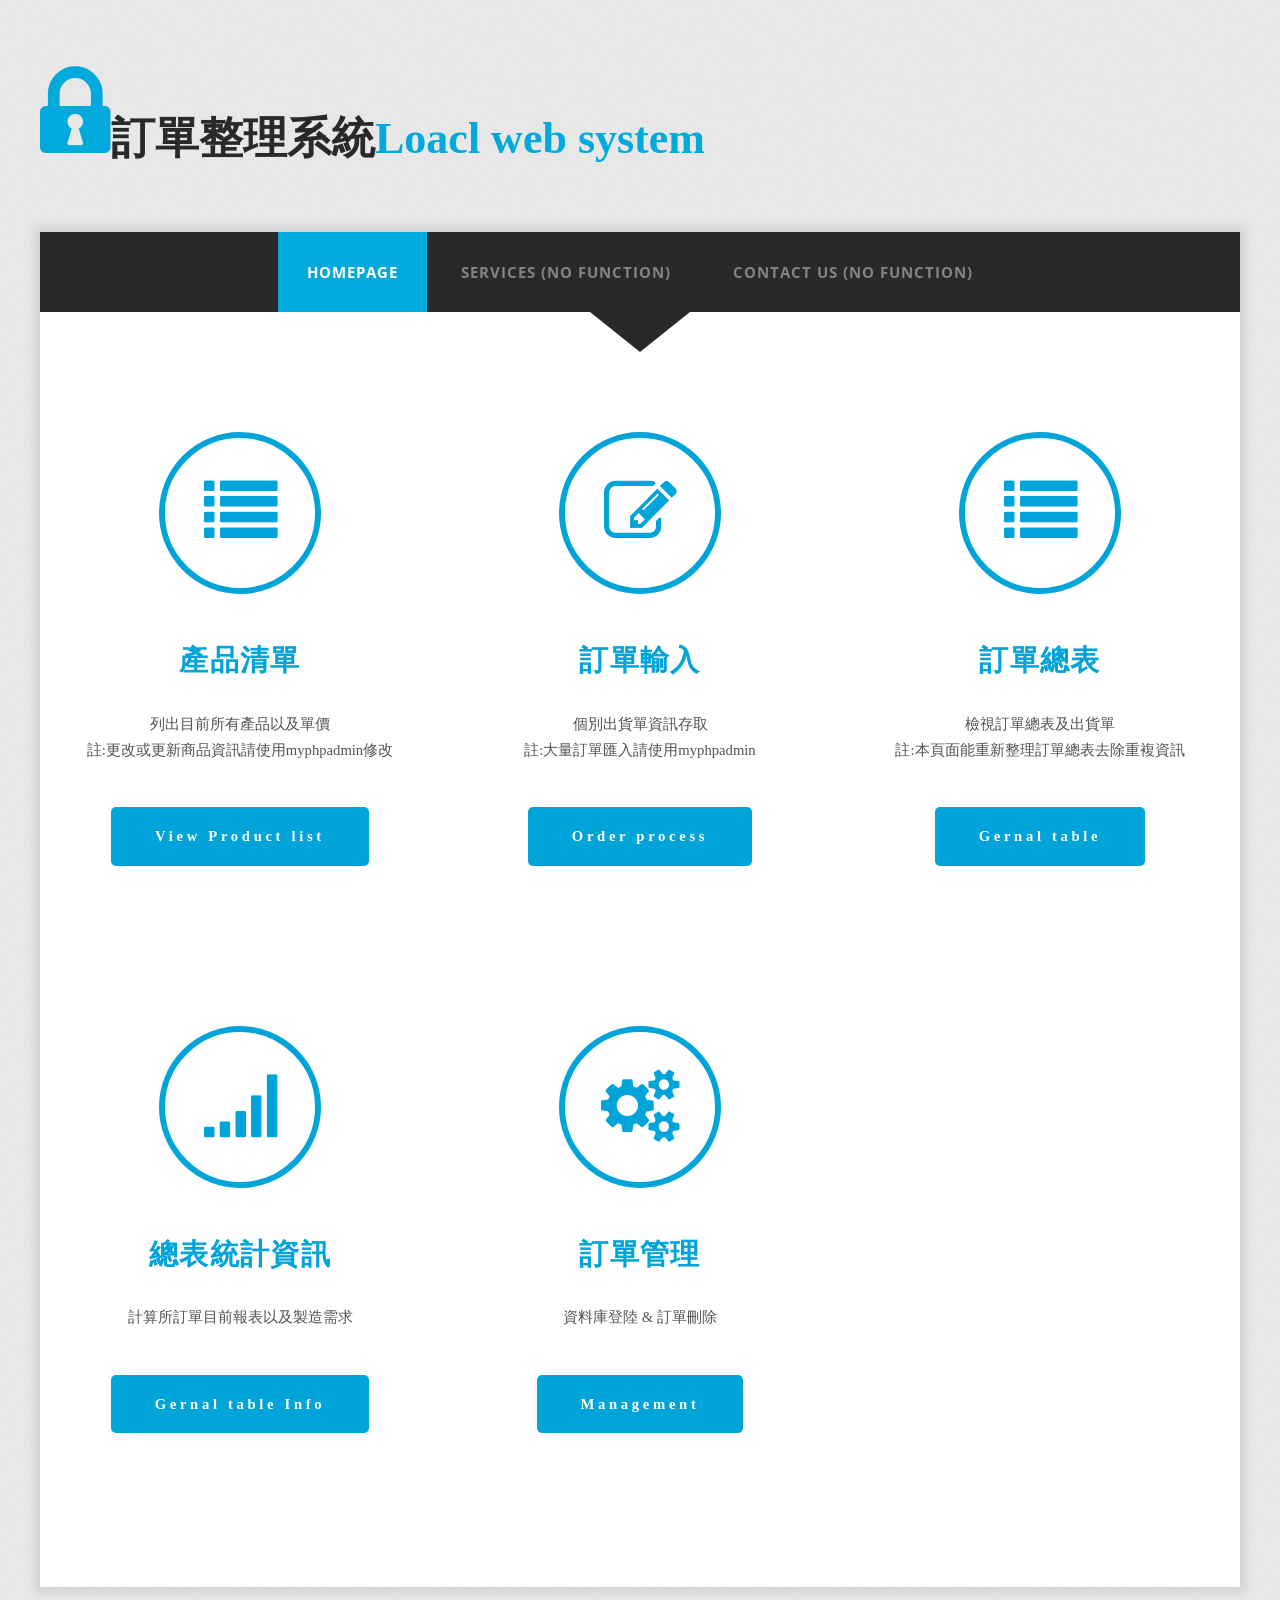
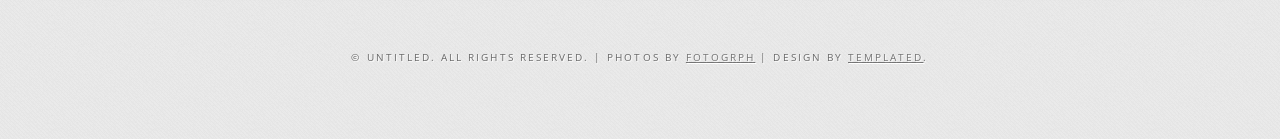
==== commit ea2ad6a6: "test" ====
--- a/index.html
+++ b/index.html
@@ -68,7 +68,7 @@
 			<div class="title">
 				<h2 style="font-family:微軟正黑體;text-transform:initial;font-size:200%">訂單管理</h2>
 			</div>
-			<p style="font-family:微軟正黑體;text-transform:initial;font-size:100%">管理訂單</p>
+			<p style="font-family:微軟正黑體;text-transform:initial;font-size:100%">資料庫登陸 & 訂單刪除</p>
 			<a href="manage.html" class="button" style="font-family:微軟正黑體;text-transform:initial;font-size:150%">Management</a> 
 		</div>
 		<!------->
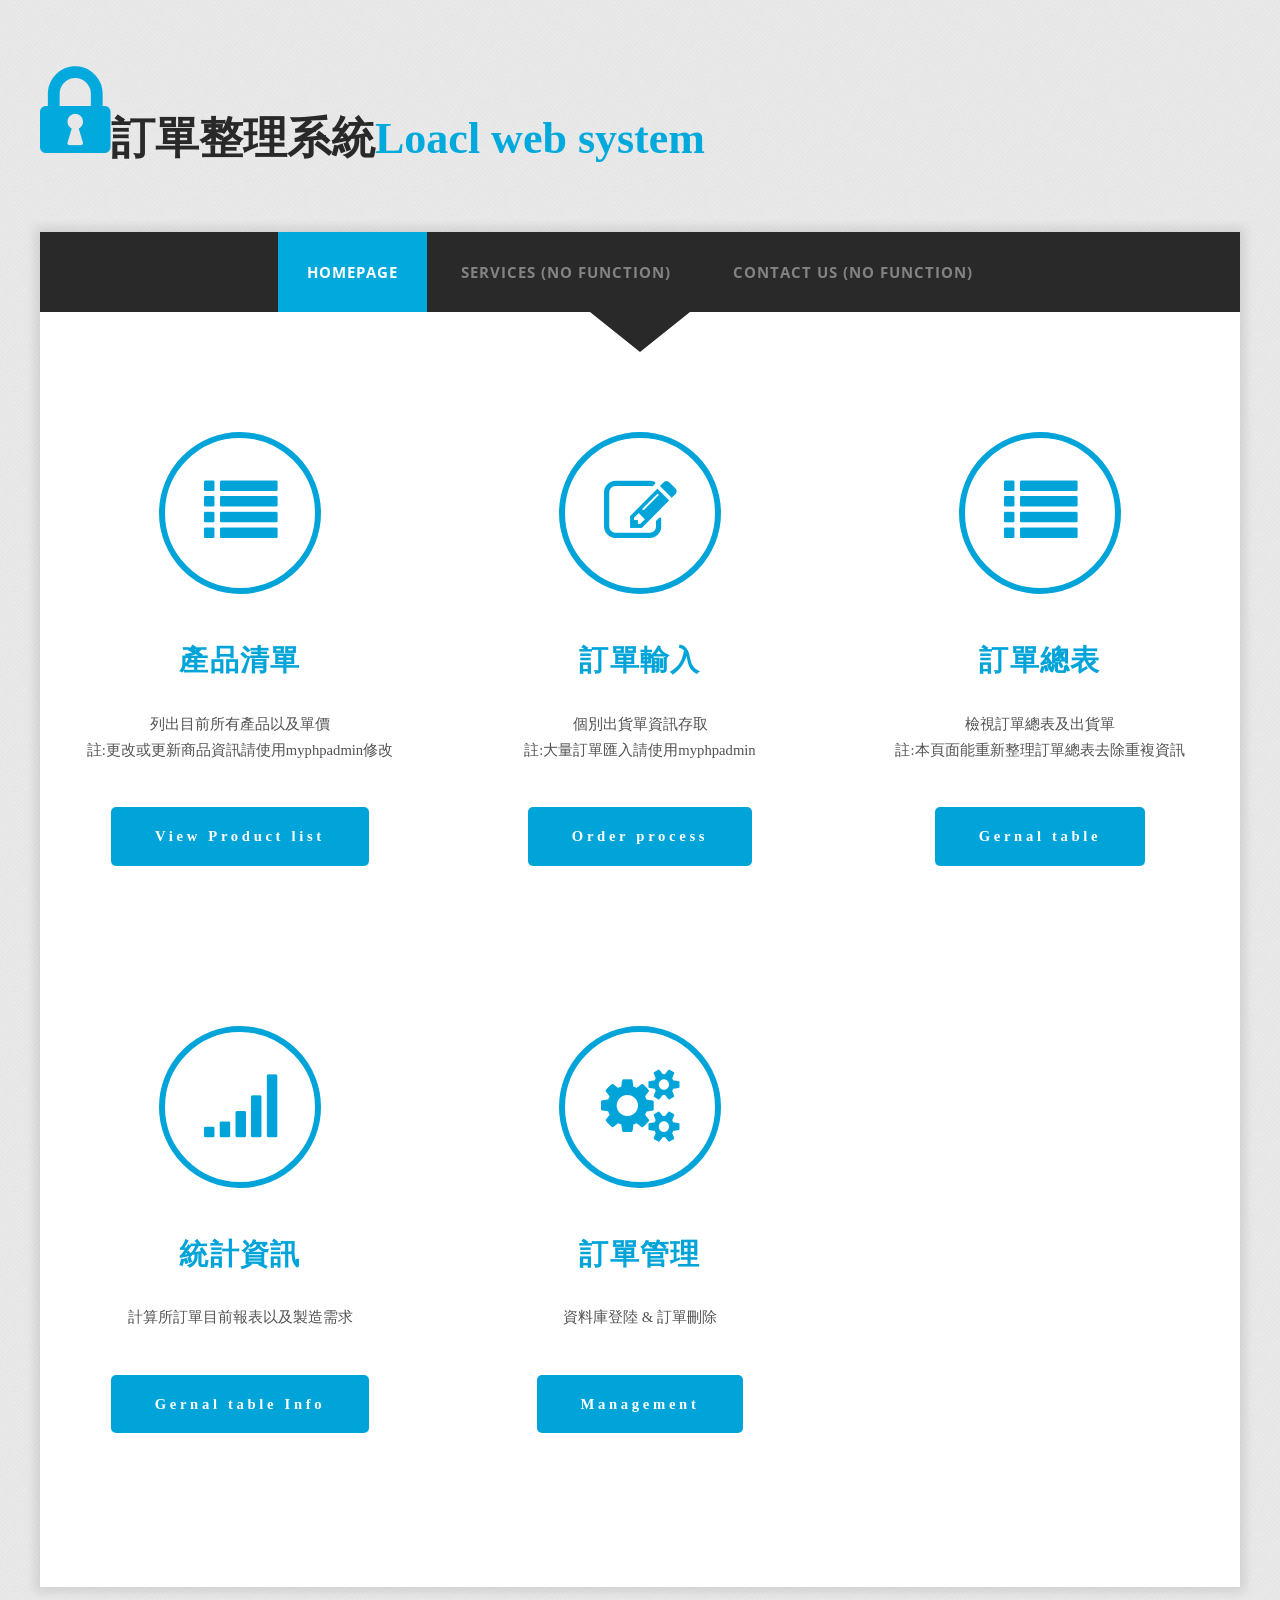
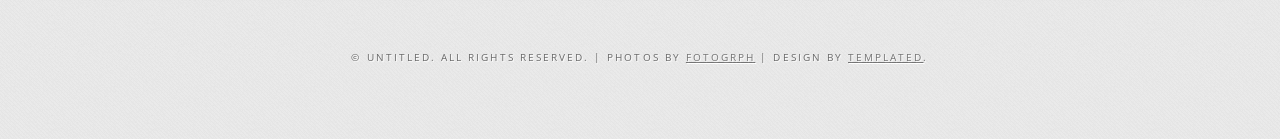
==== commit 55e335a6: "upload fix" ====
--- a/index.html
+++ b/index.html
@@ -42,34 +42,34 @@
 				<h2 style="font-family:微軟正黑體;text-transform:initial;font-size:200%">產品清單</h2>
 			</div>
 			<p style="font-family:微軟正黑體;text-transform:initial;font-size:100%">列出目前所有產品以及單價<br>註:更改或更新商品資訊請使用myphpadmin修改</p>
-			<a href="call_product_list_from_mysql.php" class="button" style="font-family:微軟正黑體;text-transform:initial;font-size:150%">View Product list</a> </div>
+			<a href="./gernal_management/call_product_list_from_mysql.php" class="button" style="font-family:微軟正黑體;text-transform:initial;font-size:150%">View Product list</a> </div>
 		<div id="tbox2"> <span class="icon icon-edit"></span>
 			<div class="title">
 				<h2 style="font-family:微軟正黑體;text-transform:initial;font-size:200%">訂單輸入</h2>
 			</div>
 			<p style="font-family:微軟正黑體;text-transform:initial;font-size:100%">個別出貨單資訊存取<br>註:大量訂單匯入請使用myphpadmin</p>
-			<a href="order_process.php" class="button" style="font-family:微軟正黑體;text-transform:initial;font-size:150%">Order process</a> </div>
+			<a href="./order_input/order_process.php" class="button" style="font-family:微軟正黑體;text-transform:initial;font-size:150%">Order process</a> </div>
 		<div id="tbox3"> <span class="icon icon-list"></span>
 			<div class="title">
 				<h2 style="font-family:微軟正黑體;text-transform:initial;font-size:200%">訂單總表</h2>
 			</div>
 			<p style="font-family:微軟正黑體;text-transform:initial;font-size:100%">檢視訂單總表及出貨單<br>註:本頁面能重新整理訂單總表去除重複資訊</p>
-			<a href="get_gernal_table.php" class="button" style="font-family:微軟正黑體;text-transform:initial;font-size:150%">Gernal table</a> </div>
+			<a href="./gernal_management/get_gernal_table.php" class="button" style="font-family:微軟正黑體;text-transform:initial;font-size:150%">Gernal table</a> </div>
 	</div>
 	<div id="three-column" class="container">
 		<div id="tbox1"> <span class="icon icon-signal"></span>
 			<div class="title">
-				<h2 style="font-family:微軟正黑體;text-transform:initial;font-size:200%">總表統計資訊</h2>
+				<h2 style="font-family:微軟正黑體;text-transform:initial;font-size:200%">統計資訊</h2>
 			</div>
 			<p style="font-family:微軟正黑體;text-transform:initial;font-size:100%">計算所訂單目前報表以及製造需求</p>
-			<a href="general_table.html" class="button" style="font-family:微軟正黑體;text-transform:initial;font-size:150%">Gernal table Info</a> </div>
+			<a href="./gernal_management/general_table.html" class="button" style="font-family:微軟正黑體;text-transform:initial;font-size:150%">Gernal table Info</a> </div>
 		
 		<div id="tbox2"> <span class="icon icon-cogs"></span>
 			<div class="title">
 				<h2 style="font-family:微軟正黑體;text-transform:initial;font-size:200%">訂單管理</h2>
 			</div>
 			<p style="font-family:微軟正黑體;text-transform:initial;font-size:100%">資料庫登陸 & 訂單刪除</p>
-			<a href="manage.html" class="button" style="font-family:微軟正黑體;text-transform:initial;font-size:150%">Management</a> 
+			<a href="./gernal_management/manage.html" class="button" style="font-family:微軟正黑體;text-transform:initial;font-size:150%">Management</a> 
 		</div>
 		<!------->
 	</div>
